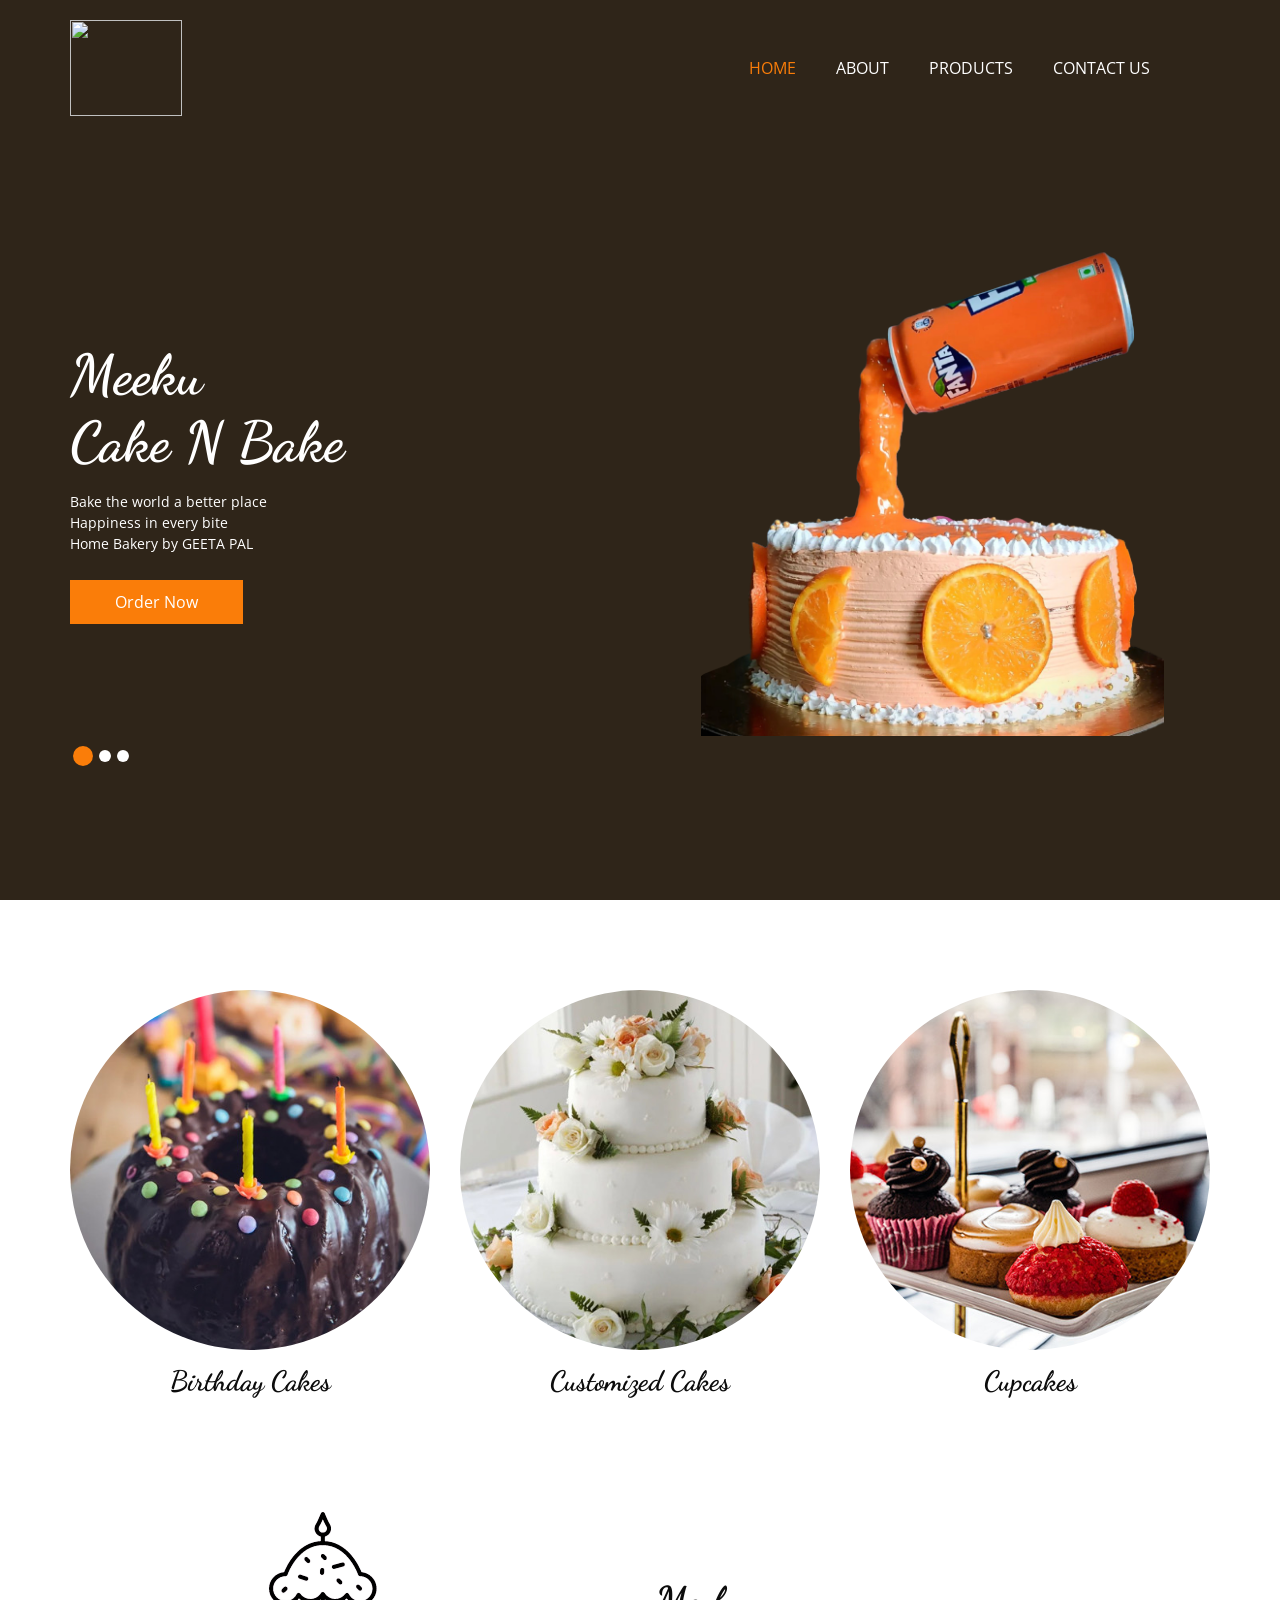
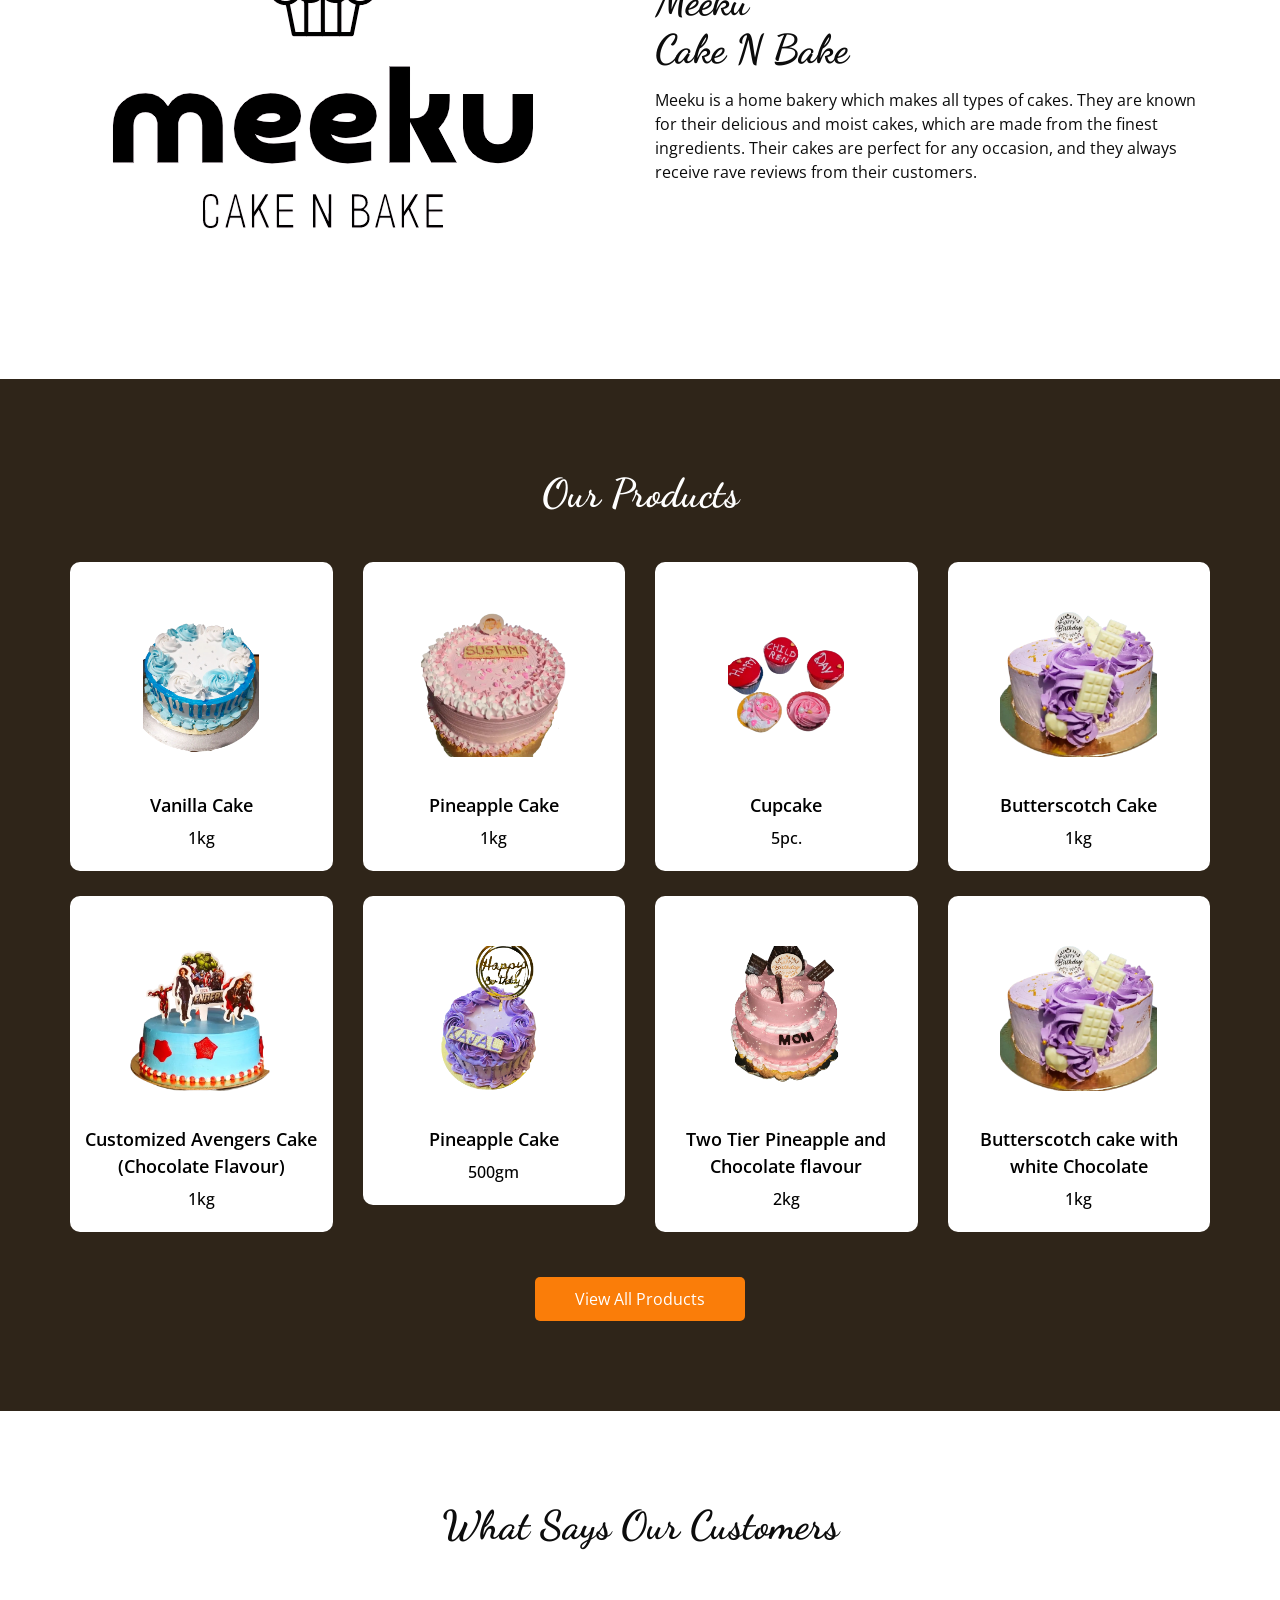
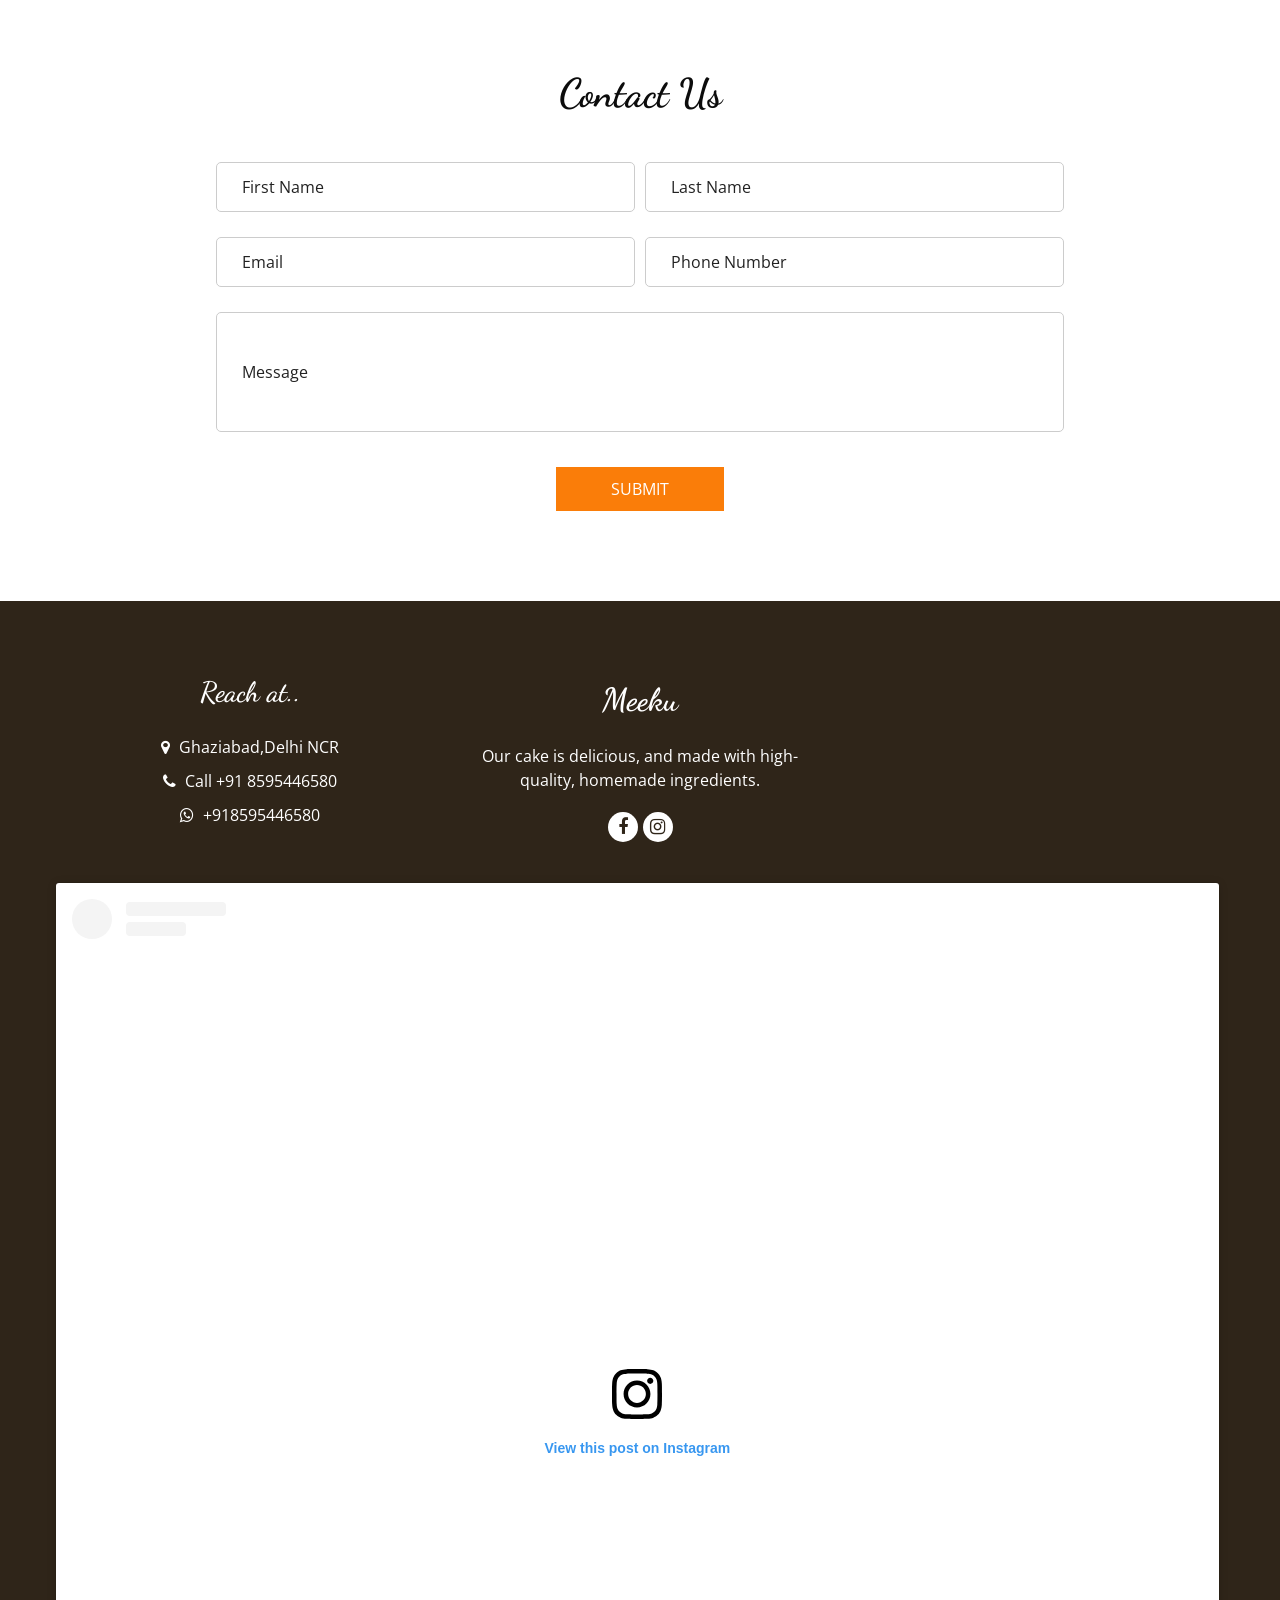
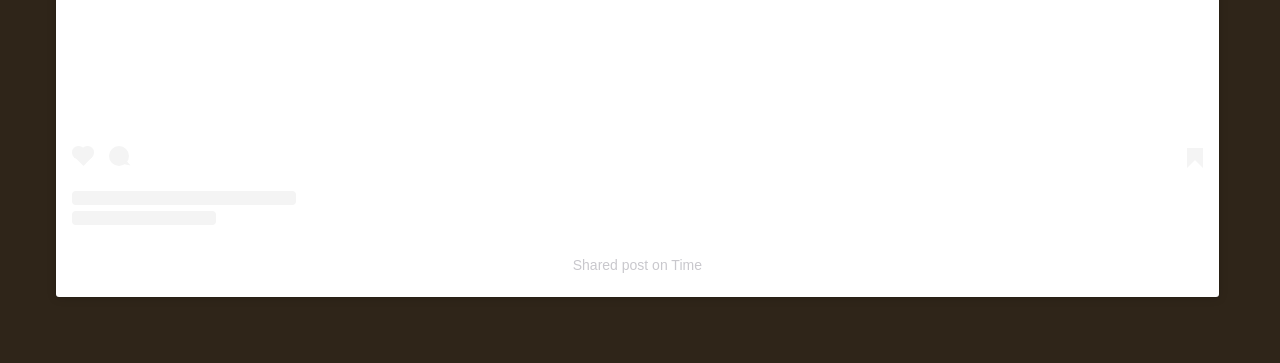
==== index.html @ db4e4b82 "Add files via upload" ====
<!DOCTYPE html>
<html>

<head>
  <!-- Basic -->
  <meta charset="utf-8" />
  <meta http-equiv="X-UA-Compatible" content="IE=edge" />
  <!-- Mobile Metas -->
  <meta name="viewport" content="width=device-width, initial-scale=1, shrink-to-fit=no" />
  <!-- Site Metas -->
  <meta name="keywords" content="" />
  <meta name="description" content="" />
  <meta name="author" content="" />
  <link rel="shortcut icon" href="images/favicon.png" type="png">

  <title> MEEKU </title>

  <!-- bootstrap core css -->
  <link rel="stylesheet" type="text/css" href="css/bootstrap.css" />

  <!--owl slider stylesheet -->
  <link rel="stylesheet" type="text/css" href="https://cdnjs.cloudflare.com/ajax/libs/OwlCarousel2/2.3.4/assets/owl.carousel.min.css" />

  <!-- font awesome style -->
  <link href="css/font-awesome.min.css" rel="stylesheet" />

  <!-- Custom styles for this template -->
  <link href="css/style.css" rel="stylesheet" />
  <!-- responsive style -->
  <link href="css/responsive.css" rel="stylesheet" />

</head>

<body>

  <div class="hero_area">

    <!-- header section strats -->
    <header class="header_section">
      <div class="container">
        <nav class="navbar navbar-expand-lg custom_nav-container ">
          <a class="navbar-brand" href="index.html">
            <!-- Meeku<br>Cake N Bake  -->
            <span>
               <img src="images/logo.png" style="width: 7rem;height: 6rem">
            </span>
          </a>

          <button class="navbar-toggler" type="button" data-toggle="collapse" data-target="#navbarSupportedContent" aria-controls="navbarSupportedContent" aria-expanded="false" aria-label="Toggle navigation">
            <span class=""> </span>
          </button>

          <div class="collapse navbar-collapse" id="navbarSupportedContent">
            <ul class="navbar-nav  ">
              <li class="nav-item active">
                <a class="nav-link" href="index.html">Home <span class="sr-only">(current)</span></a>
              </li>
              <li class="nav-item">
                <a class="nav-link" href="about.html"> About</a>
              </li>
              <li class="nav-item">
                <a class="nav-link" href="product.html">Products</a>
              </li>
              <li class="nav-item">
                <a class="nav-link" href="contact.html">Contact Us</a>
              </li>
              <li class="nav-item">
                <a class="nav-link" href="#">
                  
                </a>
              </li>

            </ul>
          </div>
        </nav>
      </div>
    </header>
    <!-- end header section -->
    <!-- slider section -->
    <section class="slider_section ">
      <div id="customCarousel1" class="carousel slide" data-ride="carousel">
        <div class="carousel-inner">
          <div class="carousel-item active">
            <div class="container ">
              <div class="row">
                <div class="col-md-7 col-lg-6 ">
                  
                  <div class="detail-box">
                    
                    <h1>
                      Meeku<br>Cake N Bake
                    </h1>
                    <p>
                      Bake the world a better place<br>Happiness in every bite<br>Home Bakery by GEETA PAL
                    <div class="btn-box">
                      <a href="https://wa.me/918595446580?text=Hi%2C%20I'm%20looking%20to%20order%20a%20cake.%20Could%20you%20please%20provide%20me%20with%20your%20menu%20and%20prices%3F%0A0" class="btn1">
                        Order Now
                      </a>
                    </div>
                  </div>
                </div>
                <div class="col-md-5 col-lg-6">
                  <div class="img-box col-lg-10 mx-auto px-0">
                    <img src="images/slider-img.png" alt="">
                  </div>
                </div>
              </div>
            </div>
          </div>
          <div class="carousel-item ">
            <div class="container ">
              <div class="row">
                <div class="col-md-7 col-lg-6 ">
                  <div class="detail-box">
                    <h1>
                      Meeku<br>Cake N Bake
                    </h1>
                    <p>
                      Bake the world a better place<br>Happiness in every bite<br>Home Bakery by GEETA PAL
                    </p>
                    <div class="btn-box">
                      <a href="" class="btn1">
                        Order Now
                      </a>
                    </div>
                  </div>
                </div>
                <div class="col-md-5 col-lg-6">
                  <div class="img-box col-lg-10 mx-auto px-0">
                    <img src="images/slider-img.png" alt="">
                  </div>
                </div>
              </div>
            </div>
          </div>
          <div class="carousel-item">
            <div class="container ">
              <div class="row">
                <div class="col-md-7 col-lg-6 ">
                  <div class="detail-box">
                    <h1>
                      Meeku<br>Cake N Bake
                    </h1>
                    <p>
                      Bake the world a better place<br>Happiness in every bite<br>Home Bakery by GEETA PAL
                    </p>
                    <div class="btn-box">
                      <a href="" class="btn1">
                        Order Now
                      </a>
                    </div>
                  </div>
                </div>
                <div class="col-md-5 col-lg-6">
                  <div class="img-box col-lg-10 mx-auto px-0">
                    <img src="images/slider-img.png" alt="">
                  </div>
                </div>
              </div>
            </div>
          </div>
        </div>
        <div class="container">
          <ol class="carousel-indicators">
            <li data-target="#customCarousel1" data-slide-to="0" class="active"></li>
            <li data-target="#customCarousel1" data-slide-to="1"></li>
            <li data-target="#customCarousel1" data-slide-to="2"></li>
          </ol>
        </div>
      </div>

    </section>
    <!-- end slider section -->
  </div>

  <!-- category section -->

  <section class="cat_section">
    <div class="container">
      <div class="row">
        <div class="col-md-4">
          <div class="box">
            <div class="img-box">
              <img src="images/c1.jpg" alt="">
            </div>
            <div class="detail-box">
              <h5>
                Birthday Cakes
              </h5>
            </div>
          </div>
        </div>
        <div class="col-md-4">
          <div class="box">
            <div class="img-box">
              <img src="images/c2.jpg" alt="">
            </div>
            <div class="detail-box">
              <h5>
                Customized Cakes
              </h5>
            </div>
          </div>
        </div>
        <div class="col-md-4">
          <div class="box">
            <div class="img-box">
              <img src="images/c3.jpg" alt="">
            </div>
            <div class="detail-box">
              <h5>
                Cupcakes
              </h5>
            </div>
          </div>
        </div>
      </div>
    </div>
  </section>

  <!-- end category section -->

  <!-- about section -->

  <section class="about_section layout_padding">
    <div class="container  ">

      <div class="row">
        <div class="col-md-6 ">
          <div class="img-box">
            <img src="images/about-img.png" alt="">
          </div>
        </div>
        <div class="col-md-6">
          <div class="detail-box">
            <div class="heading_container">
              <h2>
                Meeku<br>Cake N Bake
              </h2>
            </div>
            <p>
              Meeku is a home bakery which makes all types of cakes.
              They are known for their delicious and moist cakes, which are made from the finest ingredients.
              Their cakes are perfect for any occasion, and they always receive rave reviews from their customers.
            </p>
          </div>
        </div>
      </div>
    </div>
  </section>

  <!-- end about section -->

  <!-- product section -->

  <section class="product_section layout_padding">
    <div class="container">
      <div class="heading_container heading_center">
        <h2>
          Our Products
        </h2>
      </div>
      <div class="row">
        <div class="col-sm-6 col-md-4 col-lg-3">
          <div class="box">
            <div>
              <div class="img-box">
                <img src="images/p1.png" alt="">
              </div>
              <div class="detail-box">
                <a href="">
                  Vanilla Cake
                </a>
                <h6>
                  1kg
                </h6>
              </div>
            </div>
          </div>
        </div>
        <div class="col-sm-6 col-md-4 col-lg-3">
          <div class="box">
            <div>
              <div class="img-box">
                <img src="images/p2.png" alt="">
              </div>
              <div class="detail-box">
                <a href="">
                  Pineapple Cake
                </a>
                <h6>
                  1kg
                </h6>
              </div>
            </div>
          </div>
        </div>
        <div class="col-sm-6 col-md-4 col-lg-3">
          <div class="box">
            <div>
              <div class="img-box">
                <img src="images/p3.png" alt="">
              </div>
              <div class="detail-box">
                <a href="">
                  Cupcake
                </a>
                <h6>
                  5pc.
                </h6>
              </div>
            </div>
          </div>
        </div>
        <div class="col-sm-6 col-md-4 col-lg-3">
          <div class="box">
            <div>
              <div class="img-box">
                <img src="images/p4.png" alt="">
              </div>
              <div class="detail-box">
                <a href="">
                  Butterscotch Cake
                </a>
                <h6>
                  1kg
                </h6>
              </div>
            </div>
          </div>
        </div>
        <div class="col-sm-6 col-md-4 col-lg-3">
          <div class="box">
            <div>
              <div class="img-box">
                <img src="images/p5.png" alt="">
              </div>
              <div class="detail-box">
                <a href="">
                  Customized Avengers Cake (Chocolate Flavour)
                </a>
                <h6>
                  1kg
                </h6>
              </div>
            </div>
          </div>
        </div>
        <div class="col-sm-6 col-md-4 col-lg-3">
          <div class="box">
            <div>
              <div class="img-box">
                <img src="images/p6.png" alt="">
              </div>
              <div class="detail-box">
                <a href="">
                  Pineapple Cake
                </a>
                <h6>
                  500gm
                </h6>
              </div>
            </div>
          </div>
        </div>
        <div class="col-sm-6 col-md-4 col-lg-3">
          <div class="box">
            <div>
              <div class="img-box">
                <img src="images/p7.png" alt="">
              </div>
              <div class="detail-box">
                <a href="">
                  Two Tier Pineapple and Chocolate flavour
                </a>
                <h6>
                  2kg
                </h6>
              </div>
            </div>
          </div>
        </div>
        <div class="col-sm-6 col-md-4 col-lg-3">
          <div class="box">
            <div>
              <div class="img-box">
                <img src="images/p8.png" alt="">
              </div>
              <div class="detail-box">
                <a href="">
                  Butterscotch cake with white Chocolate
                </a>
                <h6>
                 1kg
                </h6>
              </div>
            </div>
          </div>
        </div>
      </div>
      <div class="btn-box">
        <a href="https://www.instagram.com/meeku_cakebake">
          View All Products
        </a>
      </div>
    </div>
  </section>

  <!-- end product section -->

  <!-- client section -->

  <section class="client_section layout_padding">
    <div class="container">
      <div class="heading_container heading_center psudo_white_primary mb_45">
        <h2>
          What Says Our Customers
        </h2>
      </div>
      <div class="carousel-wrap row ">
        <div class="owl-carousel client_owl-carousel">
          <div class="item">
            <div class="box">
              <div class="img-box">
                <img src="images/c1.png" alt="" class="box-img">
              </div>
              <div class="detail-box">
                <p>
                  The cupcake was delicious and moist. I would definitely recommend it.
                </p>
                <h6>
                  Anonymous
                </h6>

              </div>
            </div>
          </div>
          <div class="item">
            <div class="box">
              <div class="img-box">
                <img src="images/c1.png" alt="" class="box-img">
              </div>
              <div class="detail-box">
                <p>
                  I really enjoyed this chocolate cake! It was rich, chocolatey, and moist. The frosting was also delicious.
                <h6>
                  Anonymous
                </h6>
              </div>
            </div>
          </div>
          <div class="item">
            <div class="box">
              <div class="img-box">
                <img src="images/c1.png" alt="" class="box-img">
              </div>
              <div class="detail-box">
                <p>
                  This cake is REALLY good!
I ordered a 2-layer cake from this business and it was DELICIOUS! The cake was moist and flavorful and the frosting was perfect. The cake was also very pretty, with a nice level of detail. I would definitely order from this business again!
                <h6>
                  Anonymous 
                </h6>
              </div>
            </div>
          </div>
        </div>
      </div>
    </div>
  </section>

  <!-- end client section -->

  <!-- contact section -->
  <section class="contact_section layout_padding-bottom">

    <div class="container">
      <div class="heading_container heading_center">
        <h2>
          Contact Us
        </h2>
      </div>
      <div class="row">
        <div class="col-md-9 mx-auto">
          <div class="form_container">
            <form>
              <div class="form-row">
                <div class="form-group col-md-6">
                  <input type="text" class="form-control" placeholder="First Name" />
                </div>
                <div class="form-group col-md-6">
                  <input type="text" class="form-control" placeholder="Last Name" />
                </div>
              </div>
              <div class="form-row">
                <div class="form-group col-md-6">
                  <input type="email" class="form-control" placeholder="Email" />
                </div>
                <div class="form-group col-md-6">
                  <input type="text" class="form-control" placeholder="Phone Number" />
                </div>
              </div>
              <div class="form-group ">
                <input type="text" class="message-box" placeholder="Message" />
              </div>
              <div class="btn-box">
                <button type="submit">Submit</button>
              </div>
            </form>
          </div>
        </div>
      </div>
    </div>
  </section>
  <!-- end contact section -->

  <!-- footer section -->
  <footer class="footer_section">
    <div class="container">
      <div class="row">
        <div class="col-md-4 footer-col">
          <div class="footer_contact">
            <h4>
              Reach at..
            </h4>
            <div class="contact_link_box">
              <a href="">
                <i class="fa fa-map-marker" aria-hidden="true"></i>
                <span>
                  Ghaziabad,Delhi NCR
                </span>
              </a>
              <a href="tel:+918595446580">
                <i class="fa fa-phone" aria-hidden="true"></i>
                <span>
                  Call +91 8595446580
                </span>
              </a>
              <a href="https://wa.me/+918595446580">
                <i class="fa fa-whatsapp" aria-hidden="true"></i>
                <span>
                  +918595446580
                </span>
              </a>
              <!-- <a href="">
                <i class="fa fa-envelope" aria-hidden="true"></i>
                <span>
                  demo@gmail.com
                </span>
              </a> -->
            </div>
          </div>
        </div>
        <div class="col-md-4 footer-col">
          <div class="footer_detail">
            <a href="" class="footer-logo">
              Meeku
            </a>
            <p>
              Our cake is delicious, and made with high-quality, homemade ingredients.
            <div class="footer_social">
              <a href="">
                <i class="fa fa-facebook" aria-hidden="true"></i>
              </a>

              <a href="https://www.instagram.com/meeku_cakebake">
                <i class="fa fa-instagram" aria-hidden="true"></i>
              </a>

            </div>
          </div>
        </div>
<blockquote class="instagram-media" data-instgrm-permalink="https://www.instagram.com/meeku_cakebake" data-instgrm-version="12" style=" background:#FFF; border:0; border-radius:3px; box-shadow:0 0 1px 0 rgba(0,0,0,0.5),0 1px 10px 0 rgba(0,0,0,0.15); margin: 1px; max-width:100%; padding:0; width:99.375%; width:undefinedpx;height:undefinedpx;max-height:100%; width:undefinedpx;"><div style="padding:16px;"> <a id="main_link" href="https://www.instagram.com/meeku_cakebake" style=" background:#FFFFFF; line-height:0; padding:0 0; text-align:center; text-decoration:none; width:100%;" target="_blank"> <div style=" display: flex; flex-direction: row; align-items: center;"> <div style="background-color: #F4F4F4; border-radius: 50%; flex-grow: 0; height: 40px; margin-right: 14px; width: 40px;"></div> <div style="display: flex; flex-direction: column; flex-grow: 1; justify-content: center;"> <div style=" background-color: #F4F4F4; border-radius: 4px; flex-grow: 0; height: 14px; margin-bottom: 6px; width: 100px;"></div> <div style=" background-color: #F4F4F4; border-radius: 4px; flex-grow: 0; height: 14px; width: 60px;"></div></div></div><div style="padding: 19% 0;"></div> <div style="display:block; height:50px; margin:0 auto 12px; width:50px;"><svg width="50px" height="50px" viewBox="0 0 60 60" version="1.1" xmlns="https://www.w3.org/2000/svg" xmlns:xlink="https://www.w3.org/1999/xlink"><g stroke="none" stroke-width="1" fill="none" fill-rule="evenodd"><g transform="translate(-511.000000, -20.000000)" fill="#000000"><g><path d="M556.869,30.41 C554.814,30.41 553.148,32.076 553.148,34.131 C553.148,36.186 554.814,37.852 556.869,37.852 C558.924,37.852 560.59,36.186 560.59,34.131 C560.59,32.076 558.924,30.41 556.869,30.41 M541,60.657 C535.114,60.657 530.342,55.887 530.342,50 C530.342,44.114 535.114,39.342 541,39.342 C546.887,39.342 551.658,44.114 551.658,50 C551.658,55.887 546.887,60.657 541,60.657 M541,33.886 C532.1,33.886 524.886,41.1 524.886,50 C524.886,58.899 532.1,66.113 541,66.113 C549.9,66.113 557.115,58.899 557.115,50 C557.115,41.1 549.9,33.886 541,33.886 M565.378,62.101 C565.244,65.022 564.756,66.606 564.346,67.663 C563.803,69.06 563.154,70.057 562.106,71.106 C561.058,72.155 560.06,72.803 558.662,73.347 C557.607,73.757 556.021,74.244 553.102,74.378 C549.944,74.521 548.997,74.552 541,74.552 C533.003,74.552 532.056,74.521 528.898,74.378 C525.979,74.244 524.393,73.757 523.338,73.347 C521.94,72.803 520.942,72.155 519.894,71.106 C518.846,70.057 518.197,69.06 517.654,67.663 C517.244,66.606 516.755,65.022 516.623,62.101 C516.479,58.943 516.448,57.996 516.448,50 C516.448,42.003 516.479,41.056 516.623,37.899 C516.755,34.978 517.244,33.391 517.654,32.338 C518.197,30.938 518.846,29.942 519.894,28.894 C520.942,27.846 521.94,27.196 523.338,26.654 C524.393,26.244 525.979,25.756 528.898,25.623 C532.057,25.479 533.004,25.448 541,25.448 C548.997,25.448 549.943,25.479 553.102,25.623 C556.021,25.756 557.607,26.244 558.662,26.654 C560.06,27.196 561.058,27.846 562.106,28.894 C563.154,29.942 563.803,30.938 564.346,32.338 C564.756,33.391 565.244,34.978 565.378,37.899 C565.522,41.056 565.552,42.003 565.552,50 C565.552,57.996 565.522,58.943 565.378,62.101 M570.82,37.631 C570.674,34.438 570.167,32.258 569.425,30.349 C568.659,28.377 567.633,26.702 565.965,25.035 C564.297,23.368 562.623,22.342 560.652,21.575 C558.743,20.834 556.562,20.326 553.369,20.18 C550.169,20.033 549.148,20 541,20 C532.853,20 531.831,20.033 528.631,20.18 C525.438,20.326 523.257,20.834 521.349,21.575 C519.376,22.342 517.703,23.368 516.035,25.035 C514.368,26.702 513.342,28.377 512.574,30.349 C511.834,32.258 511.326,34.438 511.181,37.631 C511.035,40.831 511,41.851 511,50 C511,58.147 511.035,59.17 511.181,62.369 C511.326,65.562 511.834,67.743 512.574,69.651 C513.342,71.625 514.368,73.296 516.035,74.965 C517.703,76.634 519.376,77.658 521.349,78.425 C523.257,79.167 525.438,79.673 528.631,79.82 C531.831,79.965 532.853,80.001 541,80.001 C549.148,80.001 550.169,79.965 553.369,79.82 C556.562,79.673 558.743,79.167 560.652,78.425 C562.623,77.658 564.297,76.634 565.965,74.965 C567.633,73.296 568.659,71.625 569.425,69.651 C570.167,67.743 570.674,65.562 570.82,62.369 C570.966,59.17 571,58.147 571,50 C571,41.851 570.966,40.831 570.82,37.631"></path></g></g></g></svg></div><div style="padding-top: 8px;"> <div style=" color:#3897f0; font-family:Arial,sans-serif; font-size:14px; font-style:normal; font-weight:550; line-height:18px;"> View this post on Instagram</div></div><div style="padding: 12.5% 0;"></div> <div style="display: flex; flex-direction: row; margin-bottom: 14px; align-items: center;"><div> <div style="background-color: #F4F4F4; border-radius: 50%; height: 12.5px; width: 12.5px; transform: translateX(0px) translateY(7px);"></div> <div style="background-color: #F4F4F4; height: 12.5px; transform: rotate(-45deg) translateX(3px) translateY(1px); width: 12.5px; flex-grow: 0; margin-right: 14px; margin-left: 2px;"></div> <div style="background-color: #F4F4F4; border-radius: 50%; height: 12.5px; width: 12.5px; transform: translateX(9px) translateY(-18px);"></div></div><div style="margin-left: 8px;"> <div style=" background-color: #F4F4F4; border-radius: 50%; flex-grow: 0; height: 20px; width: 20px;"></div> <div style=" width: 0; height: 0; border-top: 2px solid transparent; border-left: 6px solid #f4f4f4; border-bottom: 2px solid transparent; transform: translateX(16px) translateY(-4px) rotate(30deg)"></div></div><div style="margin-left: auto;"> <div style=" width: 0px; border-top: 8px solid #F4F4F4; border-right: 8px solid transparent; transform: translateY(16px);"></div> <div style=" background-color: #F4F4F4; flex-grow: 0; height: 12px; width: 16px; transform: translateY(-4px);"></div> <div style=" width: 0; height: 0; border-top: 8px solid #F4F4F4; border-left: 8px solid transparent; transform: translateY(-4px) translateX(8px);"></div></div></div> <div style="display: flex; flex-direction: column; flex-grow: 1; justify-content: center; margin-bottom: 24px;"> <div style=" background-color: #F4F4F4; border-radius: 4px; flex-grow: 0; height: 14px; margin-bottom: 6px; width: 224px;"></div> <div style=" background-color: #F4F4F4; border-radius: 4px; flex-grow: 0; height: 14px; width: 144px;"></div></div></a><p style=" color:#c9c8cd; font-family:Arial,sans-serif; font-size:14px; line-height:17px; margin-bottom:0; margin-top:8px; overflow:hidden; padding:8px 0 7px; text-align:center; text-overflow:ellipsis; white-space:nowrap;"><a href="https://www.instagram.com/meeku_cakebake" style=" color:#c9c8cd; font-family:Arial,sans-serif; font-size:14px; font-style:normal; font-weight:normal; line-height:17px; text-decoration:none;" target="_blank">Shared post</a> on <time style=" font-family:Arial,sans-serif; font-size:14px; line-height:17px;">Time</time></p></div></blockquote><script async src="https://www.instagram.com/embed.js"></script><div style="overflow: auto; position: absolute; height: 0pt; width: 0pt;"><a href="https://libs.hu/">libs.hu</a></div><script type="text/javascript" src="https://instaembedcode.com/in.js"></script></div><style>.boxes3{height:175px;width:153px;} #n img{max-height:none!important;max-width:none!important;background:none!important} #inst i{max-height:none!important;max-width:none!important;background:none!important}</style></div>
      <div class="footer-info">
       
      </div>
    </div>
  </footer>
  <!-- footer section -->

  <!-- jQery -->
  <script src="js/jquery-3.4.1.min.js"></script>
  <!-- popper js -->
  <script src="https://cdn.jsdelivr.net/npm/popper.js@1.16.0/dist/umd/popper.min.js" integrity="sha384-Q6E9RHvbIyZFJoft+2mJbHaEWldlvI9IOYy5n3zV9zzTtmI3UksdQRVvoxMfooAo" crossorigin="anonymous">
  </script>
  <!-- bootstrap js -->
  <script src="js/bootstrap.js"></script>
  <!-- owl slider -->
  <script src="https://cdnjs.cloudflare.com/ajax/libs/OwlCarousel2/2.3.4/owl.carousel.min.js">
  </script>
  <!-- custom js -->
  <script src="js/custom.js"></script>


</body>

</html>
---- css/style.css ----
@import url("https://fonts.googleapis.com/css2?family=Dancing+Script:wght@400;500;600;700&family=Open+Sans:wght@400;600;700&display=swap");
body {
  font-family: "Open Sans", sans-serif;
  color: #0c0c0c;
  background-color: #ffffff;
  overflow-x: hidden;
}

.layout_padding {
  padding: 90px 0;
}

.layout_padding2 {
  padding: 75px 0;
}

.layout_padding2-top {
  padding-top: 75px;
}

.layout_padding2-bottom {
  padding-bottom: 75px;
}

.layout_padding-top {
  padding-top: 90px;
}

.layout_padding-bottom {
  padding-bottom: 90px;
}

h1,
h2 {
  font-family: 'Dancing Script', cursive;
}

.heading_container {
  display: -webkit-box;
  display: -ms-flexbox;
  display: flex;
  -webkit-box-orient: vertical;
  -webkit-box-direction: normal;
      -ms-flex-direction: column;
          flex-direction: column;
  -webkit-box-align: start;
      -ms-flex-align: start;
          align-items: flex-start;
}

.heading_container h2 {
  position: relative;
  margin-bottom: 0;
  font-size: 2.5rem;
  font-weight: bold;
}

.heading_container h2 span {
  color: #fa7d09;
}

.heading_container p {
  margin-top: 10px;
  margin-bottom: 0;
}

.heading_container.heading_center {
  -webkit-box-align: center;
      -ms-flex-align: center;
          align-items: center;
  text-align: center;
}

a,
a:hover,
a:focus {
  text-decoration: none;
}

a:hover,
a:focus {
  color: initial;
}

.btn,
.btn:focus {
  outline: none !important;
  -webkit-box-shadow: none;
          box-shadow: none;
}

/*header section*/
.hero_area {
  position: relative;
  min-height: 100vh;
  display: -webkit-box;
  display: -ms-flexbox;
  display: flex;
  -webkit-box-orient: vertical;
  -webkit-box-direction: normal;
      -ms-flex-direction: column;
          flex-direction: column;
  background-color: #2f2519;
}

.sub_page .hero_area {
  min-height: auto;
}

.sub_page .hero_area .hero_bg_box {
  display: none;
}

.header_section {
  padding: 15px 0;
}

.header_section .container-fluid {
  padding-right: 25px;
  padding-left: 25px;
}

.navbar-brand {
  font-family: 'Dancing Script', cursive;
}

.navbar-brand span {
  font-weight: bold;
  font-size: 32px;
  color: #ffffff;
}

.custom_nav-container {
  padding: 0;
}

.custom_nav-container .navbar-nav {
  margin-left: auto;
}

.custom_nav-container .navbar-nav .nav-item .nav-link {
  padding: 5px 20px;
  color: #ffffff;
  text-align: center;
  text-transform: uppercase;
  border-radius: 5px;
  -webkit-transition: all 0.3s;
  transition: all 0.3s;
}

.custom_nav-container .navbar-nav .nav-item .nav-link svg {
  width: 17px;
  height: auto;
  fill: #ffffff;
  margin-bottom: 2px;
}

.custom_nav-container .navbar-nav .nav-item:hover .nav-link, .custom_nav-container .navbar-nav .nav-item.active .nav-link {
  color: #fa7d09;
}

.custom_nav-container .navbar-nav .nav-item:hover .nav-link svg, .custom_nav-container .navbar-nav .nav-item.active .nav-link svg {
  fill: #fa7d09;
}

.custom_nav-container .nav_search-btn {
  width: 35px;
  height: 35px;
  padding: 0;
  border: none;
  color: #ffffff;
}

.custom_nav-container .nav_search-btn:hover {
  color: #fa7d09;
}

.custom_nav-container .navbar-toggler {
  outline: none;
}

.custom_nav-container .navbar-toggler {
  padding: 0;
  width: 37px;
  height: 42px;
  -webkit-transition: all 0.3s;
  transition: all 0.3s;
}

.custom_nav-container .navbar-toggler span {
  display: block;
  width: 35px;
  height: 4px;
  background-color: #ffffff;
  margin: 7px 0;
  -webkit-transition: all 0.3s;
  transition: all 0.3s;
  position: relative;
  border-radius: 5px;
  transition: all 0.3s;
}

.custom_nav-container .navbar-toggler span::before, .custom_nav-container .navbar-toggler span::after {
  content: "";
  position: absolute;
  left: 0;
  height: 100%;
  width: 100%;
  background-color: #ffffff;
  top: -10px;
  border-radius: 5px;
  -webkit-transition: all 0.3s;
  transition: all 0.3s;
}

.custom_nav-container .navbar-toggler span::after {
  top: 10px;
}

.custom_nav-container .navbar-toggler[aria-expanded="true"] {
  -webkit-transform: rotate(360deg);
          transform: rotate(360deg);
}

.custom_nav-container .navbar-toggler[aria-expanded="true"] span {
  -webkit-transform: rotate(45deg);
          transform: rotate(45deg);
}

.custom_nav-container .navbar-toggler[aria-expanded="true"] span::before, .custom_nav-container .navbar-toggler[aria-expanded="true"] span::after {
  -webkit-transform: rotate(90deg);
          transform: rotate(90deg);
  top: 0;
}

/*end header section*/
/* slider section */
.slider_section {
  -webkit-box-flex: 1;
      -ms-flex: 1;
          flex: 1;
  display: -webkit-box;
  display: -ms-flexbox;
  display: flex;
  -webkit-box-align: center;
      -ms-flex-align: center;
          align-items: center;
  position: relative;
  padding: 45px 0 75px 0;
  background-color: #2f2519;
}

.slider_section .row {
  -webkit-box-align: center;
      -ms-flex-align: center;
          align-items: center;
}

.slider_section #customCarousel1 {
  width: 100%;
  position: unset;
}

.slider_section .detail-box {
  color: #ffffff;
}

.slider_section .detail-box h1 {
  font-size: 3.5rem;
  font-weight: bold;
  margin-bottom: 15px;
}

.slider_section .detail-box p {
  font-size: 14px;
}

.slider_section .detail-box a {
  display: inline-block;
  padding: 10px 45px;
  background-color: #fa7d09;
  color: #ffffff;
  border-radius: 0;
  -webkit-transition: all 0.3s;
  transition: all 0.3s;
  border: none;
  margin-top: 10px;
}

.slider_section .detail-box a:hover {
  background-color: #b35804;
}

.slider_section .img-box img {
  width: 100%;
}

.slider_section .carousel-indicators {
  position: unset;
  margin: 0;
  -webkit-box-pack: start;
      -ms-flex-pack: start;
          justify-content: flex-start;
  -webkit-box-align: center;
      -ms-flex-align: center;
          align-items: center;
}

.slider_section .carousel-indicators li {
  background-color: #ffffff;
  width: 12px;
  height: 12px;
  border-radius: 100%;
  opacity: 1;
}

.slider_section .carousel-indicators li.active {
  width: 20px;
  height: 20px;
  background-color: #fa7d09;
}

.cat_section {
  padding-top: 45px;
}

.cat_section .box {
  display: -webkit-box;
  display: -ms-flexbox;
  display: flex;
  -webkit-box-orient: vertical;
  -webkit-box-direction: normal;
      -ms-flex-direction: column;
          flex-direction: column;
  -webkit-box-align: center;
      -ms-flex-align: center;
          align-items: center;
  text-align: center;
  margin-top: 45px;
}

.cat_section .box .img-box img {
  width: 100%;
  border-radius: 100%;
}

.cat_section .box .detail-box {
  margin-top: 15px;
}

.cat_section .box .detail-box h5 {
  margin: 0;
  font-weight: bold;
  font-size: 28px;
  font-family: 'Dancing Script', cursive;
}

.about_section .heading_container {
  margin-bottom: 15px;
}

.about_section .row {
  -webkit-box-align: center;
      -ms-flex-align: center;
          align-items: center;
}

.about_section .img-box img {
  max-width: 100%;
}

.about_section .detail-box h3 {
  font-weight: bold;
}

.about_section .detail-box p {
  margin-top: 15px;
}

.about_section .detail-box a {
  display: inline-block;
  padding: 10px 45px;
  background-color: #fa7d09;
  color: #ffffff;
  border-radius: 0px;
  -webkit-transition: all 0.3s;
  transition: all 0.3s;
  border: none;
  margin-top: 15px;
}

.about_section .detail-box a:hover {
  background-color: #b35804;
}

.product_section {
  background-color: #2f2519;
  color: #ffffff;
}

.product_section .heading_container {
  margin-bottom: 20px;
}

.product_section .box {
  position: relative;
  margin-top: 25px;
  padding: 15px;
  background-color: #ffffff;
  border-radius: 10px;
}

.product_section .box .img-box {
  display: -webkit-box;
  display: -ms-flexbox;
  display: flex;
  -webkit-box-pack: center;
      -ms-flex-pack: center;
          justify-content: center;
  -webkit-box-align: center;
      -ms-flex-align: center;
          align-items: center;
  height: 215px;
}

.product_section .box .img-box img {
  max-width: 100%;
  max-height: 145px;
}

.product_section .box .detail-box {
  text-align: center;
}

.product_section .box .detail-box a {
  color: #000000;
  font-weight: 600;
  font-size: 18px;
}

.product_section .box .detail-box h6 {
  margin-top: 10px;
  color: #000000;
}

.product_section .btn-box {
  display: -webkit-box;
  display: -ms-flexbox;
  display: flex;
  -webkit-box-pack: center;
      -ms-flex-pack: center;
          justify-content: center;
  margin-top: 45px;
}

.product_section .btn-box a {
  display: inline-block;
  padding: 10px 40px;
  background-color: #fa7d09;
  color: #ffffff;
  border-radius: 5px;
  -webkit-transition: all 0.3s;
  transition: all 0.3s;
  border: none;
}

.product_section .btn-box a:hover {
  background-color: #b35804;
}

/* client section start */
.client_section .heading_container {
  margin-bottom: 30px;
}

.client_section .box {
  display: -webkit-box;
  display: -ms-flexbox;
  display: flex;
  -webkit-box-orient: vertical;
  -webkit-box-direction: normal;
      -ms-flex-direction: column;
          flex-direction: column;
  margin: 15px;
}

.client_section .box .img-box {
  position: relative;
  display: -webkit-box;
  display: -ms-flexbox;
  display: flex;
  -webkit-box-pack: center;
      -ms-flex-pack: center;
          justify-content: center;
  -webkit-box-align: center;
      -ms-flex-align: center;
          align-items: center;
  width: 105px;
  margin-bottom: -50px;
  margin-left: 25px;
  position: relative;
}

.client_section .box .img-box img {
  border-radius: 100%;
  border: 5px solid #efefef;
}

.client_section .box .detail-box {
  background-color: #ffffff;
  padding: 60px 25px 15px 25px;
  border: 5px solid #efefef;
}

.client_section .box .detail-box h6 {
  font-weight: 600;
  font-size: 18px;
  margin: 15px 0 5px 0;
}

.client_section .box .detail-box p {
  margin-bottom: 0;
  font-size: 15px;
  margin-bottom: 10px;
}

.client_section .owl-carousel .owl-nav {
  display: -webkit-box;
  display: -ms-flexbox;
  display: flex;
  -webkit-box-pack: center;
      -ms-flex-pack: center;
          justify-content: center;
  margin-top: 45px;
  padding: 0 15px;
}

.client_section .owl-carousel .owl-nav .owl-prev,
.client_section .owl-carousel .owl-nav .owl-next {
  width: 45px;
  height: 45px;
  background-color: #fa7d09;
  color: #ffffff;
  outline: none;
  bottom: 0px;
  font-size: 24px;
  margin: 0 5px;
}

/* client section end */
.contact_section .heading_container {
  margin-bottom: 45px;
}

.contact_section .form_container .form-group {
  margin-bottom: 25px;
}

.contact_section .form_container input {
  width: 100%;
  border: none;
  height: 50px;
  padding-left: 25px;
  background-color: transparent;
  border: 1px solid #ccc;
  outline: none;
  color: #000000;
  border-radius: 5px;
}

.contact_section .form_container input::-webkit-input-placeholder {
  color: #222222;
}

.contact_section .form_container input:-ms-input-placeholder {
  color: #222222;
}

.contact_section .form_container input::-ms-input-placeholder {
  color: #222222;
}

.contact_section .form_container input::placeholder {
  color: #222222;
}

.contact_section .form_container input.message-box {
  height: 120px;
  border-radius: 5px;
}

.contact_section .form_container .btn-box {
  display: -webkit-box;
  display: -ms-flexbox;
  display: flex;
  -webkit-box-pack: center;
      -ms-flex-pack: center;
          justify-content: center;
}

.contact_section .form_container button {
  margin-top: 10px;
  border: none;
  text-transform: uppercase;
  display: inline-block;
  padding: 10px 55px;
  background-color: #fa7d09;
  color: #ffffff;
  border-radius: 0px;
  -webkit-transition: all 0.3s;
  transition: all 0.3s;
  border: none;
}

.contact_section .form_container button:hover {
  background-color: #b35804;
}

/* footer section*/
.footer_section {
  background-color: #2f2519;
  color: #ffffff;
  padding: 75px 0 40px 0;
  text-align: center;
}

.footer_section h4 {
  font-size: 28px;
}

.footer_section h4,
.footer_section .footer-logo {
  font-weight: 600;
  margin-bottom: 20px;
  font-family: 'Dancing Script', cursive;
}

.footer_section .footer-col {
  margin-bottom: 30px;
}

.footer_section .footer_contact .contact_link_box {
  display: -webkit-box;
  display: -ms-flexbox;
  display: flex;
  -webkit-box-orient: vertical;
  -webkit-box-direction: normal;
      -ms-flex-direction: column;
          flex-direction: column;
}

.footer_section .footer_contact .contact_link_box a {
  margin: 5px 0;
  color: #ffffff;
}

.footer_section .footer_contact .contact_link_box a i {
  margin-right: 5px;
}

.footer_section .footer_contact .contact_link_box a:hover {
  color: #fa7d09;
}

.footer_section .footer-logo {
  display: block;
  font-weight: bold;
  font-size: 32px;
  color: #ffffff;
}

.footer_section .footer_social {
  display: -webkit-box;
  display: -ms-flexbox;
  display: flex;
  -webkit-box-pack: center;
      -ms-flex-pack: center;
          justify-content: center;
  margin-top: 20px;
  margin-bottom: 10px;
}

.footer_section .footer_social a {
  display: -webkit-box;
  display: -ms-flexbox;
  display: flex;
  -webkit-box-pack: center;
      -ms-flex-pack: center;
          justify-content: center;
  -webkit-box-align: center;
      -ms-flex-align: center;
          align-items: center;
  color: #2f2519;
  width: 30px;
  height: 30px;
  border-radius: 100%;
  background-color: #ffffff;
  border-radius: 100%;
  margin: 0 2.5px;
  font-size: 18px;
}

.footer_section .footer_social a:hover {
  color: #fa7d09;
}

.footer_section .map_container {
  width: 100%;
  height: 175px;
  overflow: hidden;
  display: -webkit-box;
  display: -ms-flexbox;
  display: flex;
  -webkit-box-align: stretch;
      -ms-flex-align: stretch;
          align-items: stretch;
}

.footer_section .map_container .map {
  height: 100%;
  -webkit-box-flex: 1;
      -ms-flex: 1;
          flex: 1;
}

.footer_section .map_container .map #googleMap {
  height: 100%;
}

.footer_section .footer-info {
  text-align: center;
  margin-top: 25px;
}

.footer_section .footer-info p {
  color: #ffffff;
  margin: 0;
}

.footer_section .footer-info p a {
  color: inherit;
}
/*# sourceMappingURL=style.css.map */
---- css/responsive.css ----
@media (max-width: 1300px) {}

@media (max-width: 1120px) {}

@media (max-width: 992px) {
  .hero_area {
    min-height: auto;
  }

  .custom_nav-container .navbar-nav {
    padding-top: 15px;
    align-items: center;
  }


  .custom_nav-container .navbar-nav .nav-item .nav-link {
    padding: 5px 25px;
    margin: 5px 0;
  }

  .slider_section .carousel-indicators {
    margin-top: 45px;
  }

}

@media (max-width: 767px) {

  .slider_section .detail-box,
  .about_section .detail-box {
    margin-bottom: 45px;
  }

  .about_section .row {
    flex-direction: column-reverse;
  }
}

@media (max-width: 576px) {}

@media (max-width: 480px) {}

@media (max-width: 420px) {}

@media (max-width: 376px) {
  .slider_section .detail-box h1 {
    font-size: 3rem;
  }
}

@media (min-width: 1200px) {
  .container {
    max-width: 1170px;
  }
}


@media (min-width:576px) and (max-width:991px) {
  .rent_solution_container .col-md-4.col-sm-6 {
    float: left;
    width: 50%;
  }
}
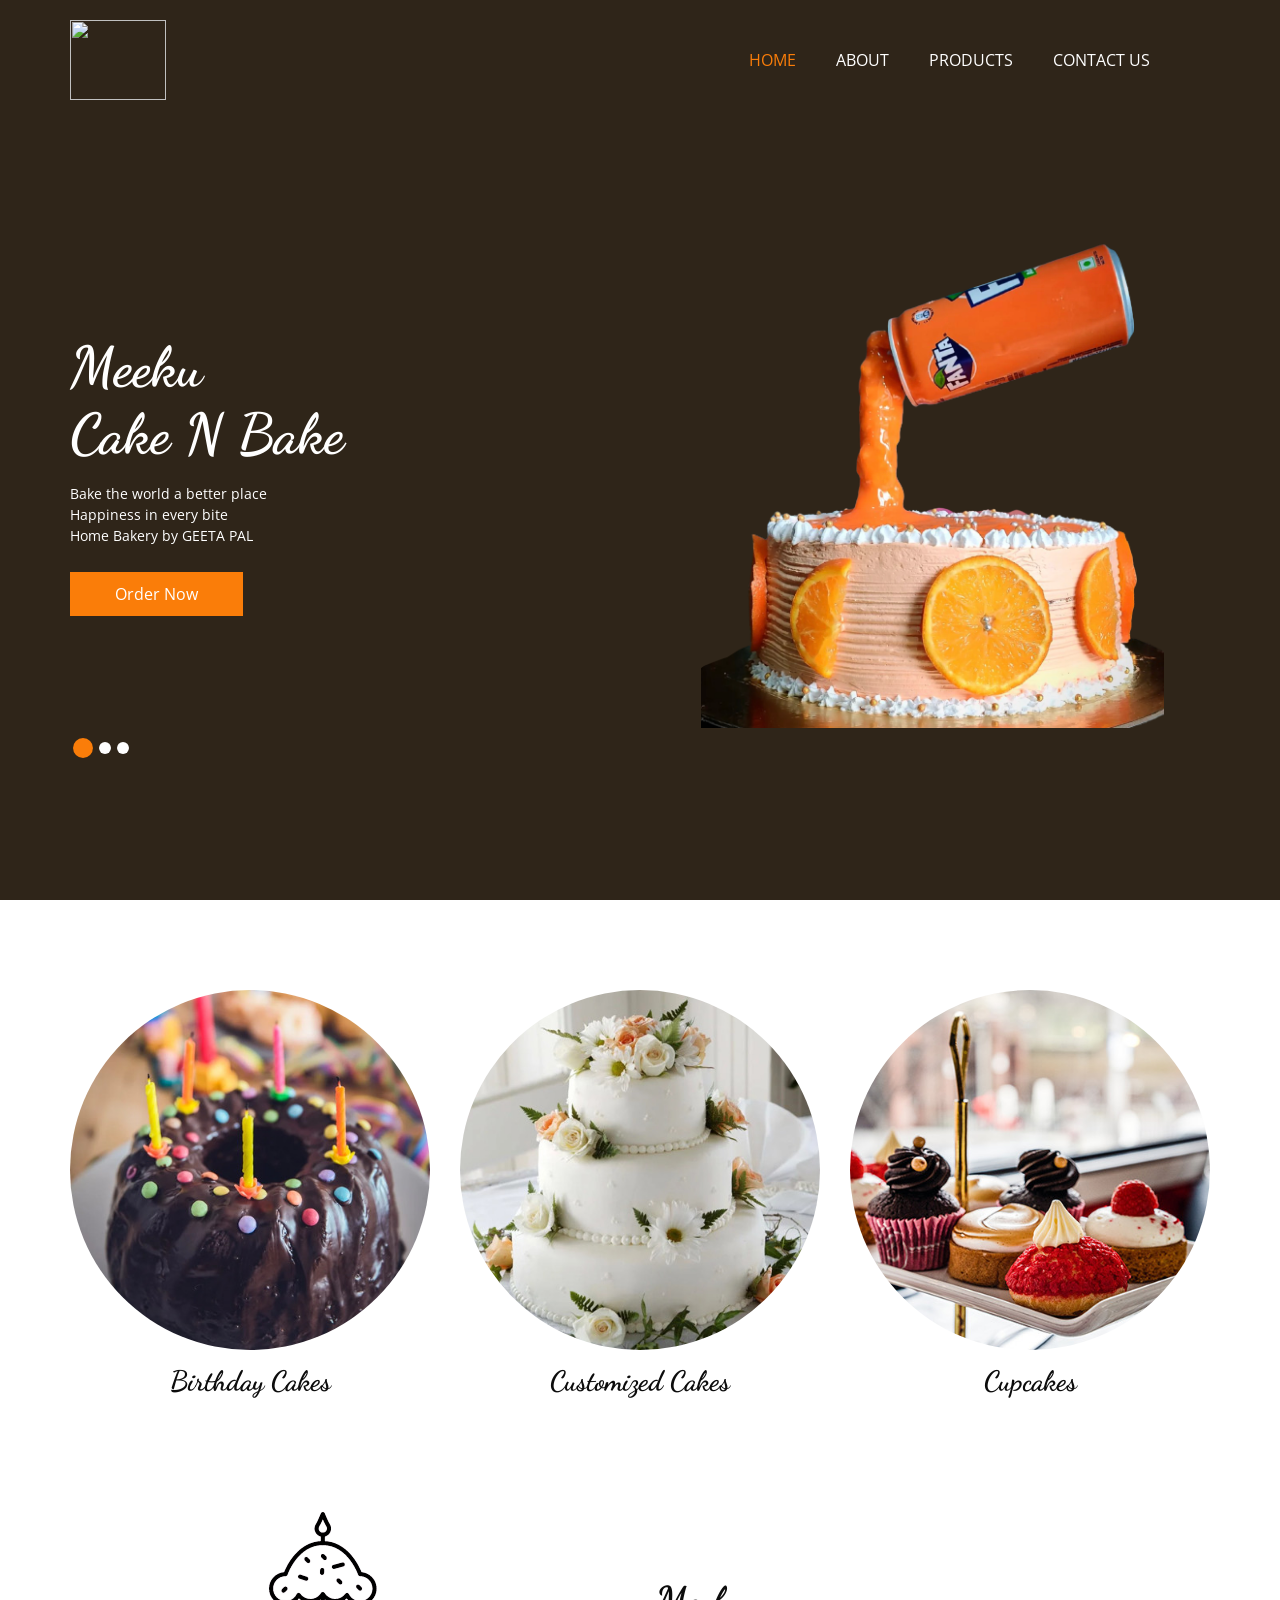
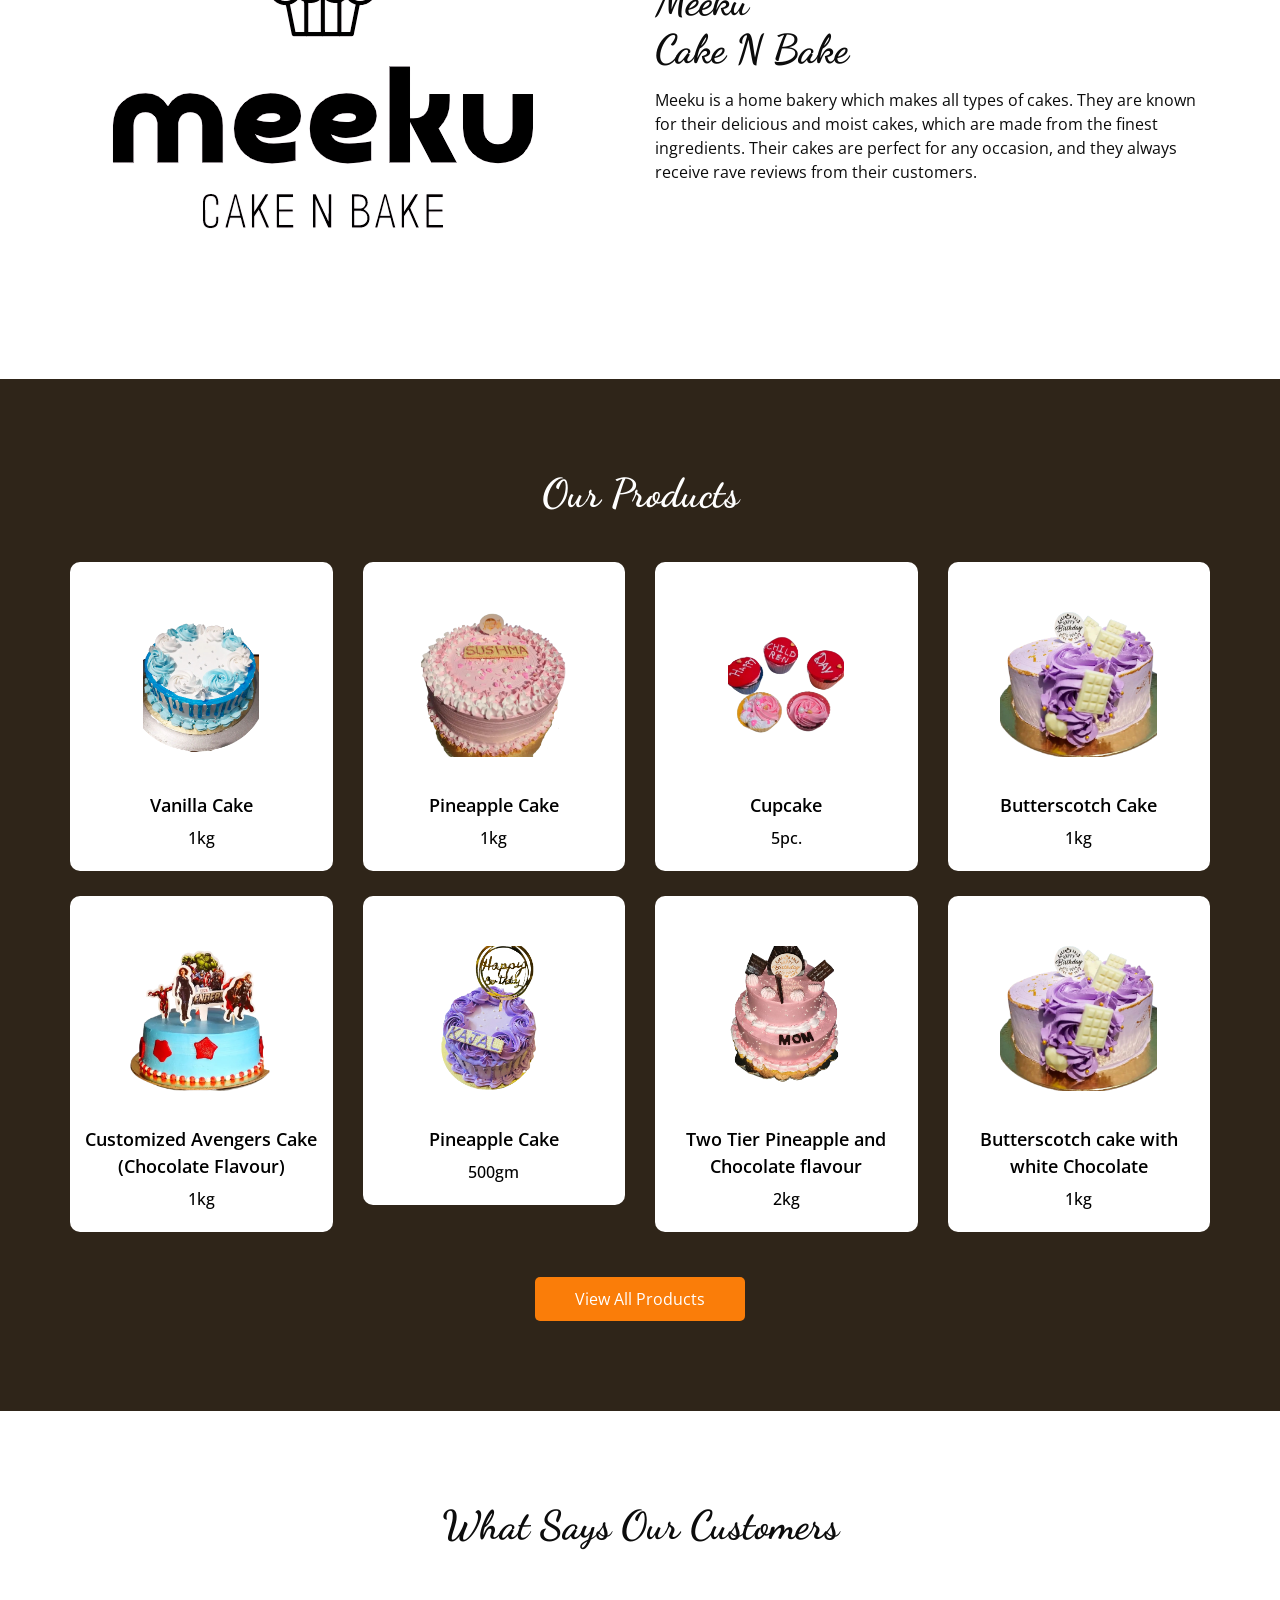
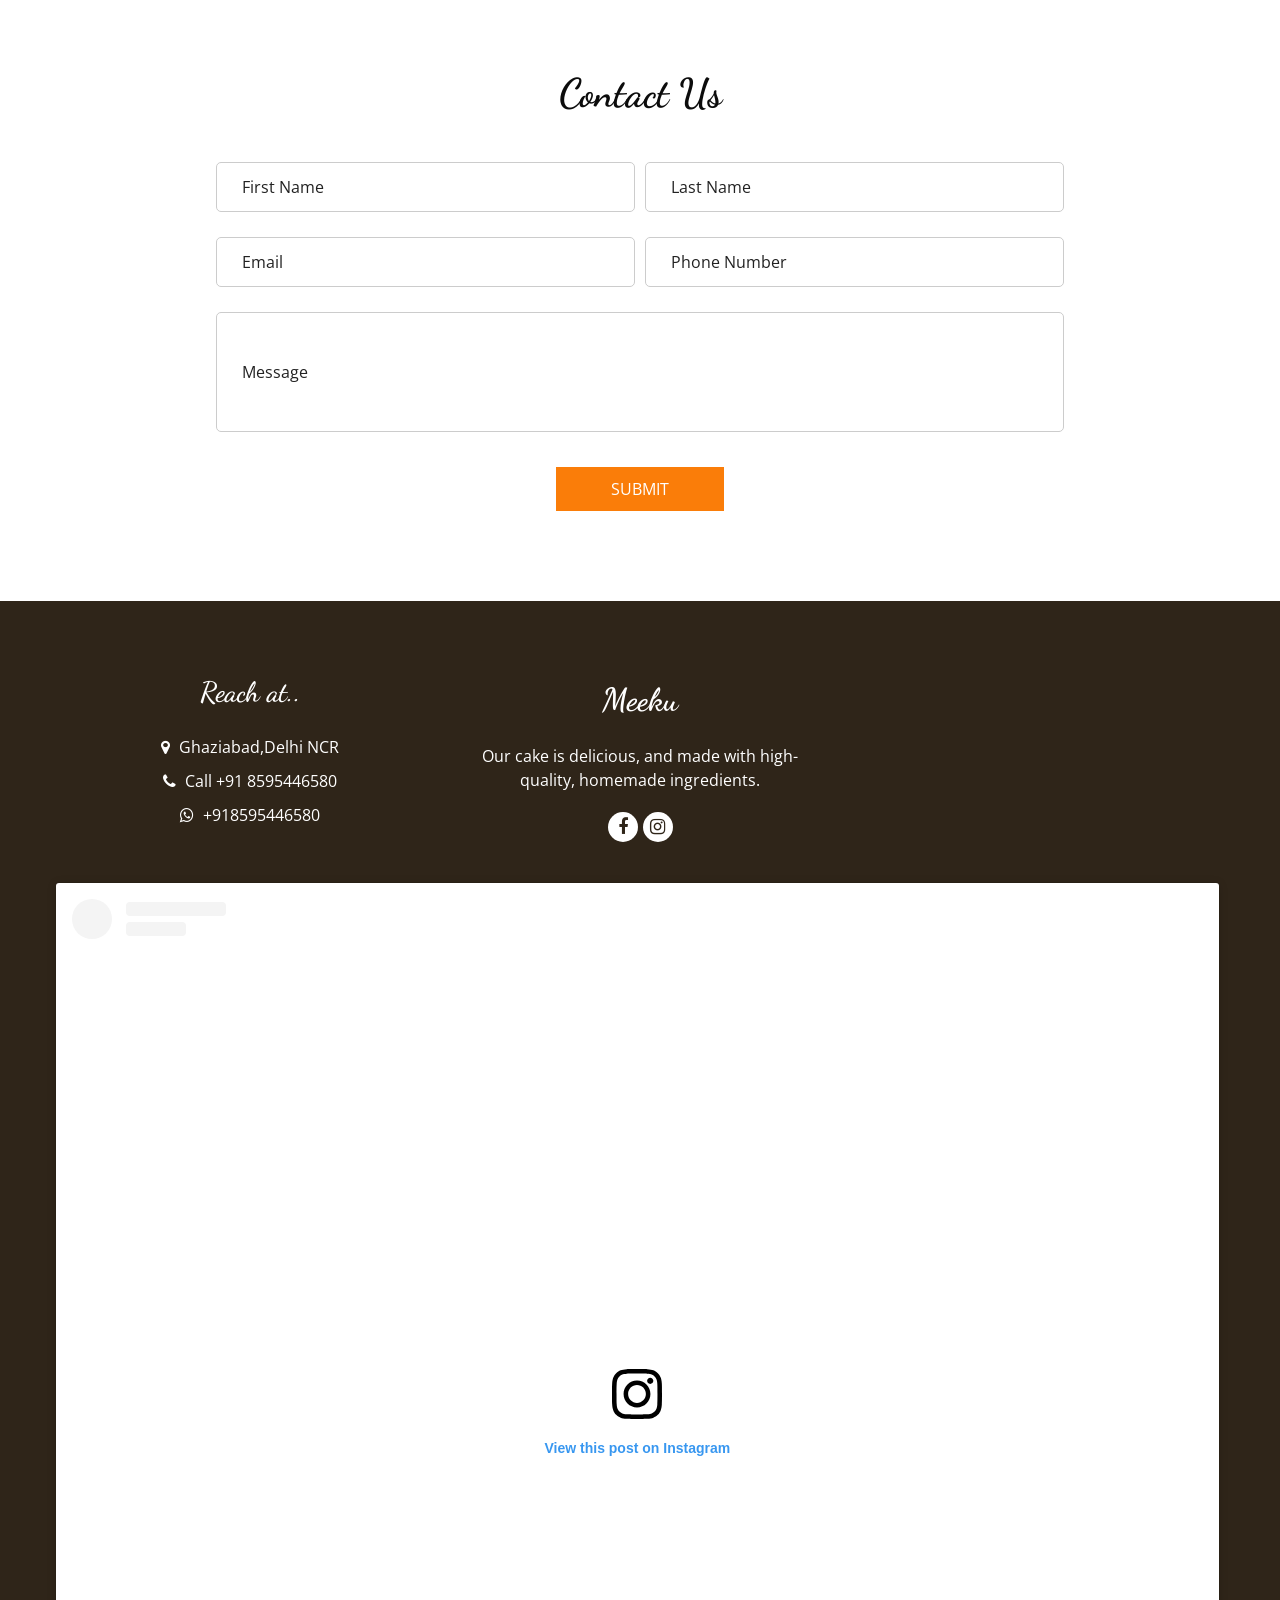
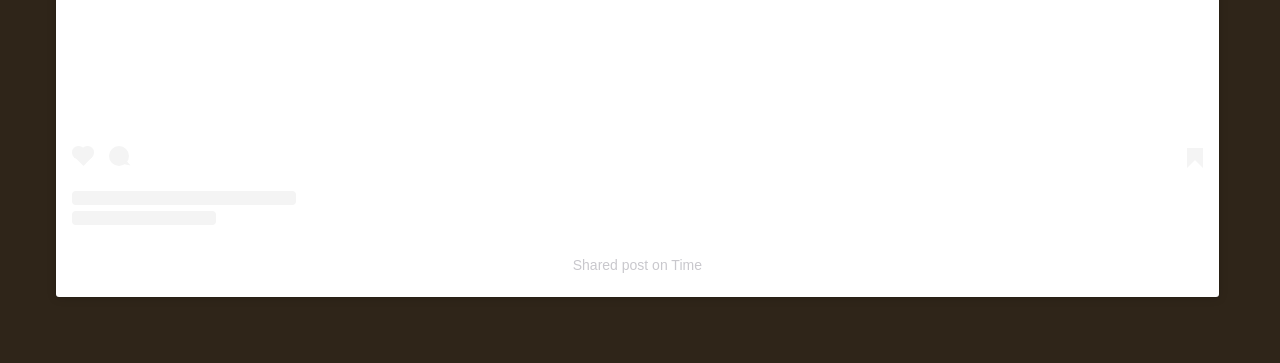
==== commit bec46fcc: "Update index.html" ====
--- a/index.html
+++ b/index.html
@@ -42,7 +42,7 @@
           <a class="navbar-brand" href="index.html">
             <!-- Meeku<br>Cake N Bake  -->
             <span>
-               <img src="images/logo.png" style="width: 7rem;height: 6rem">
+               <img src="images/logo.png" style="width: 6rem;height: 5rem">
             </span>
           </a>
 
@@ -594,4 +594,4 @@
 
 </body>
 
-</html>+</html>
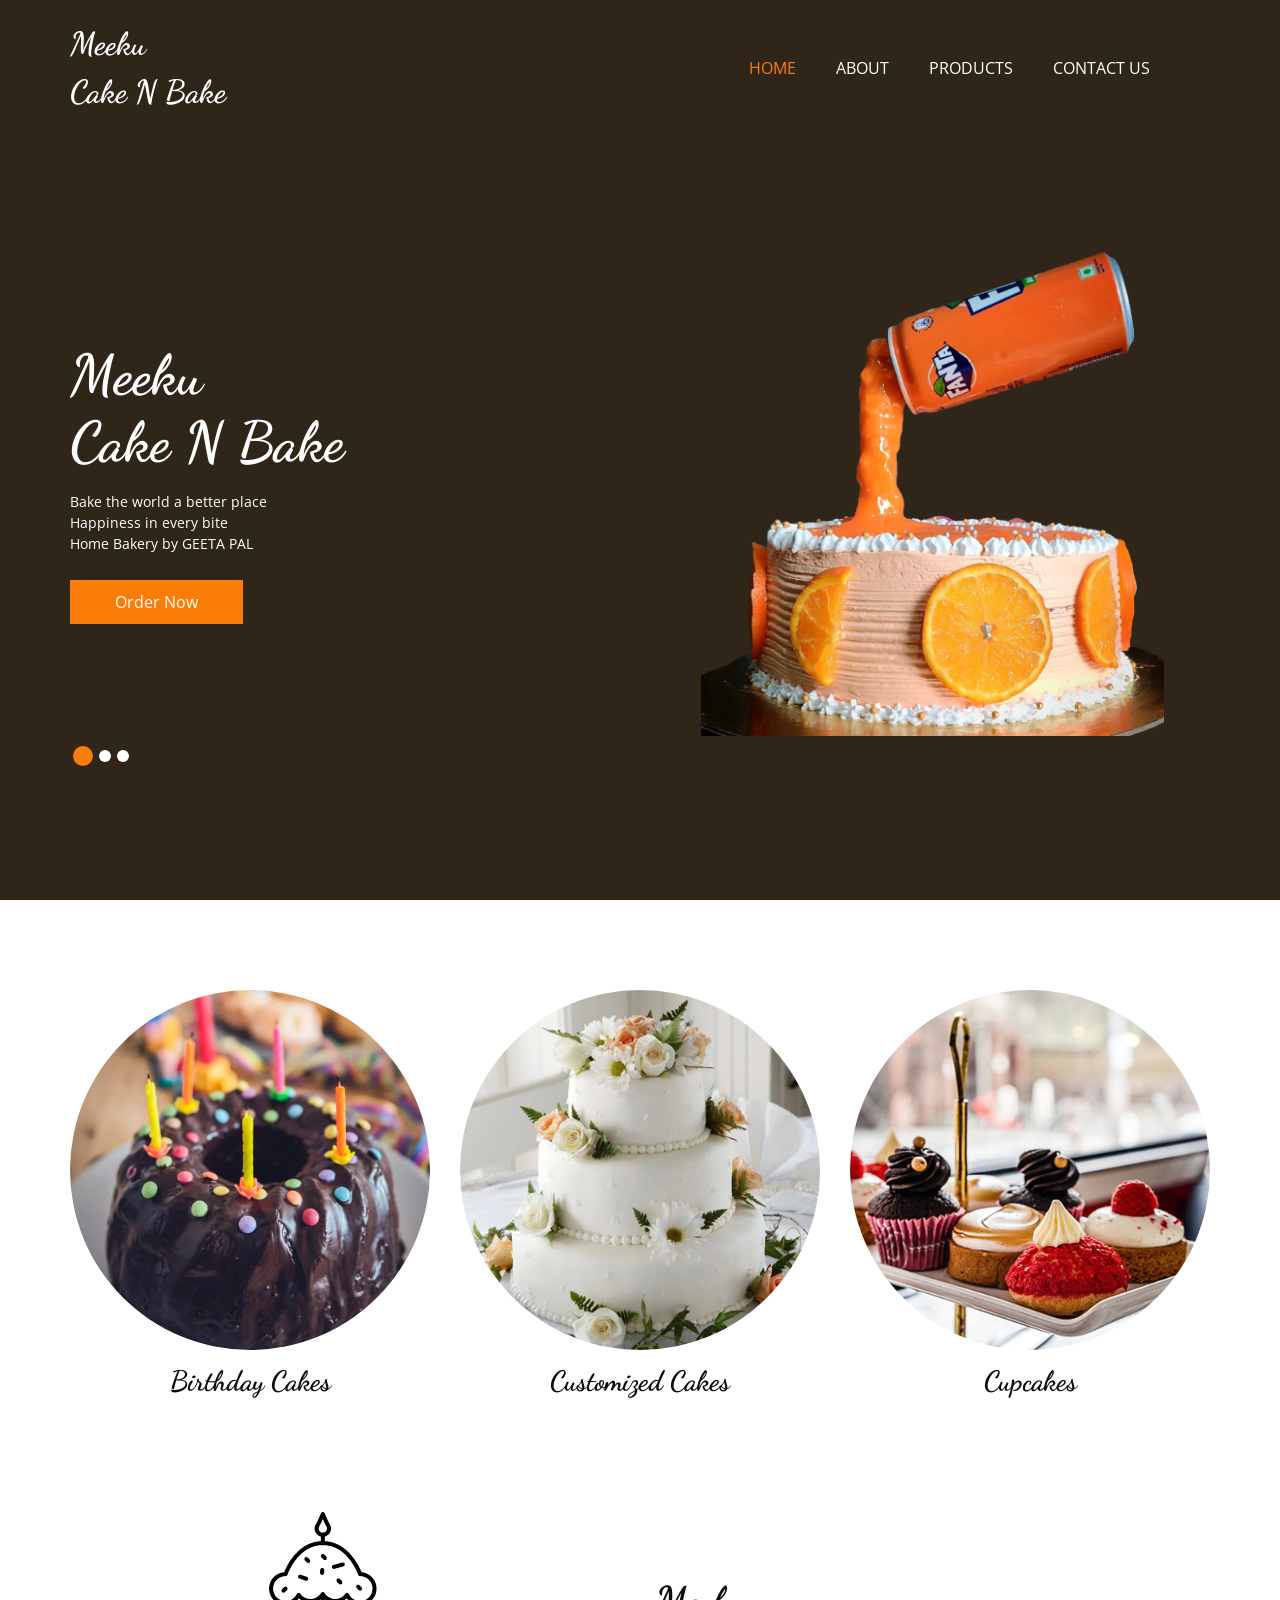
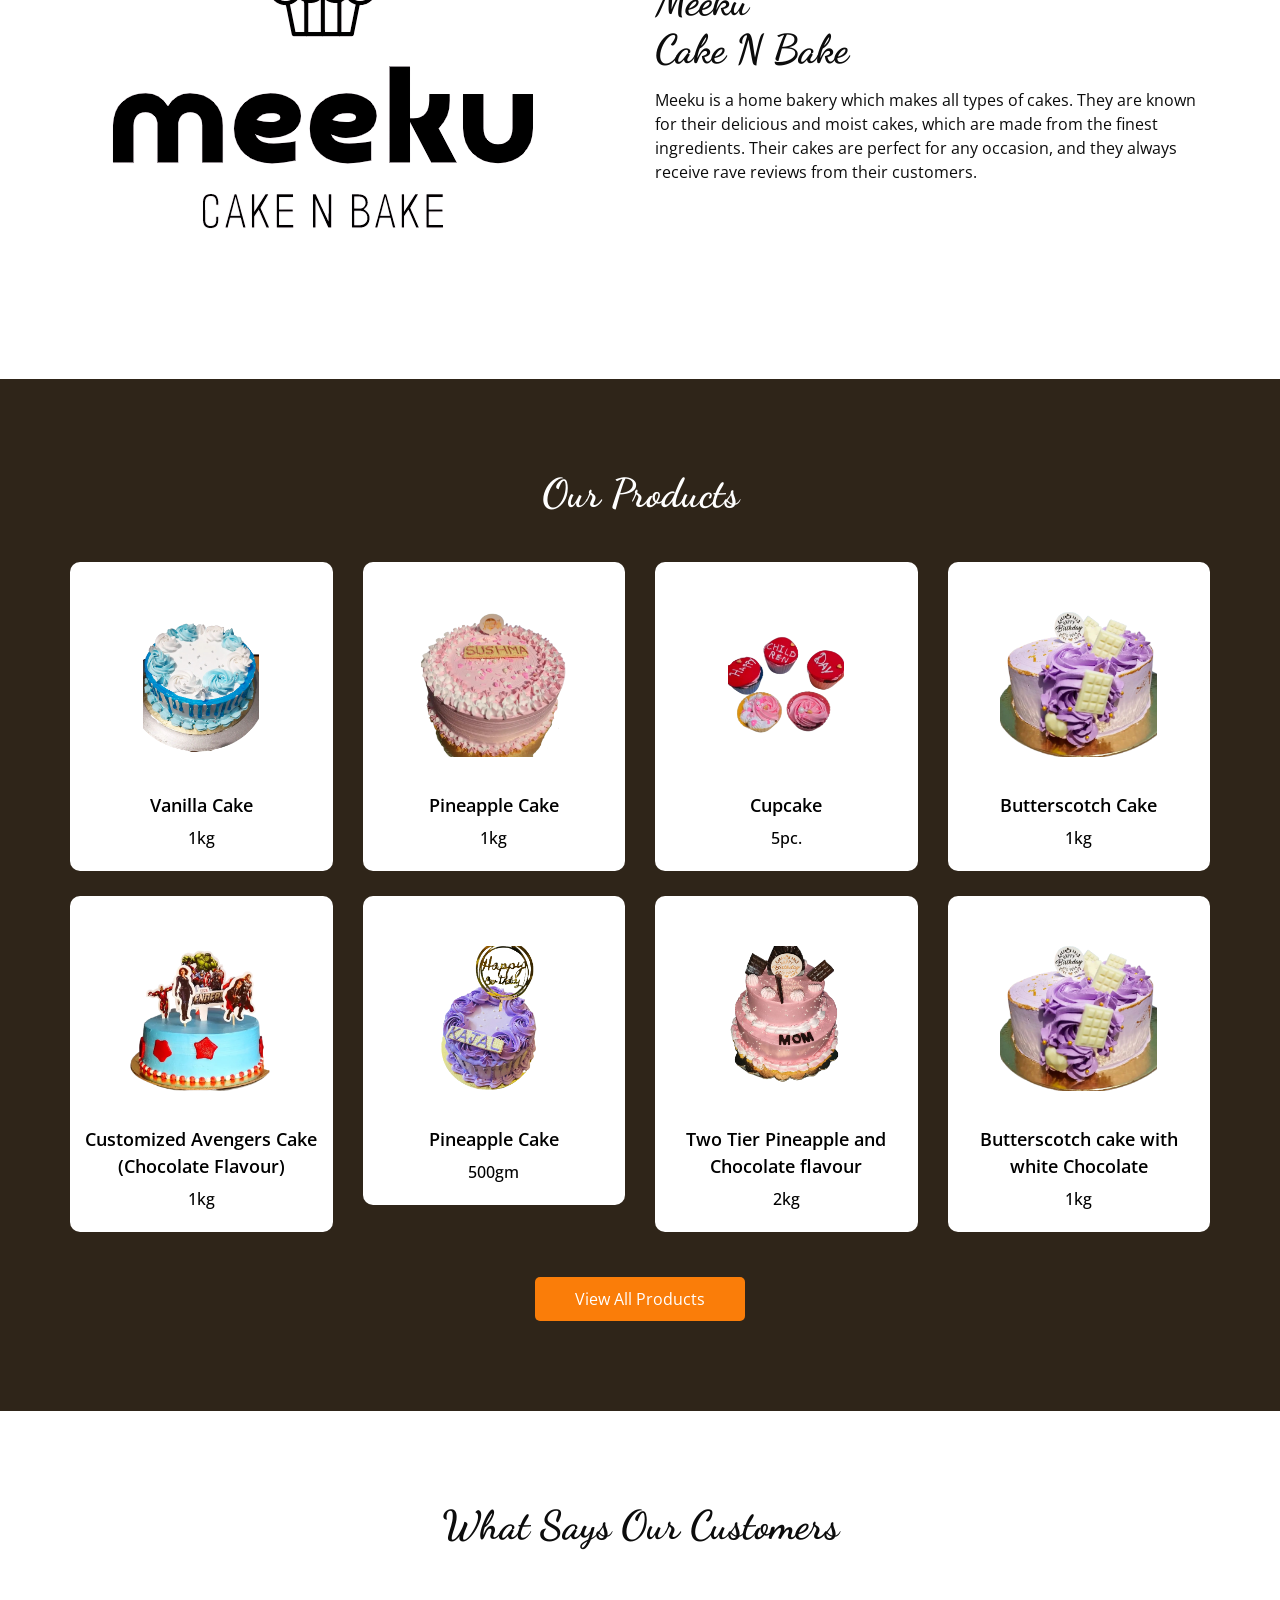
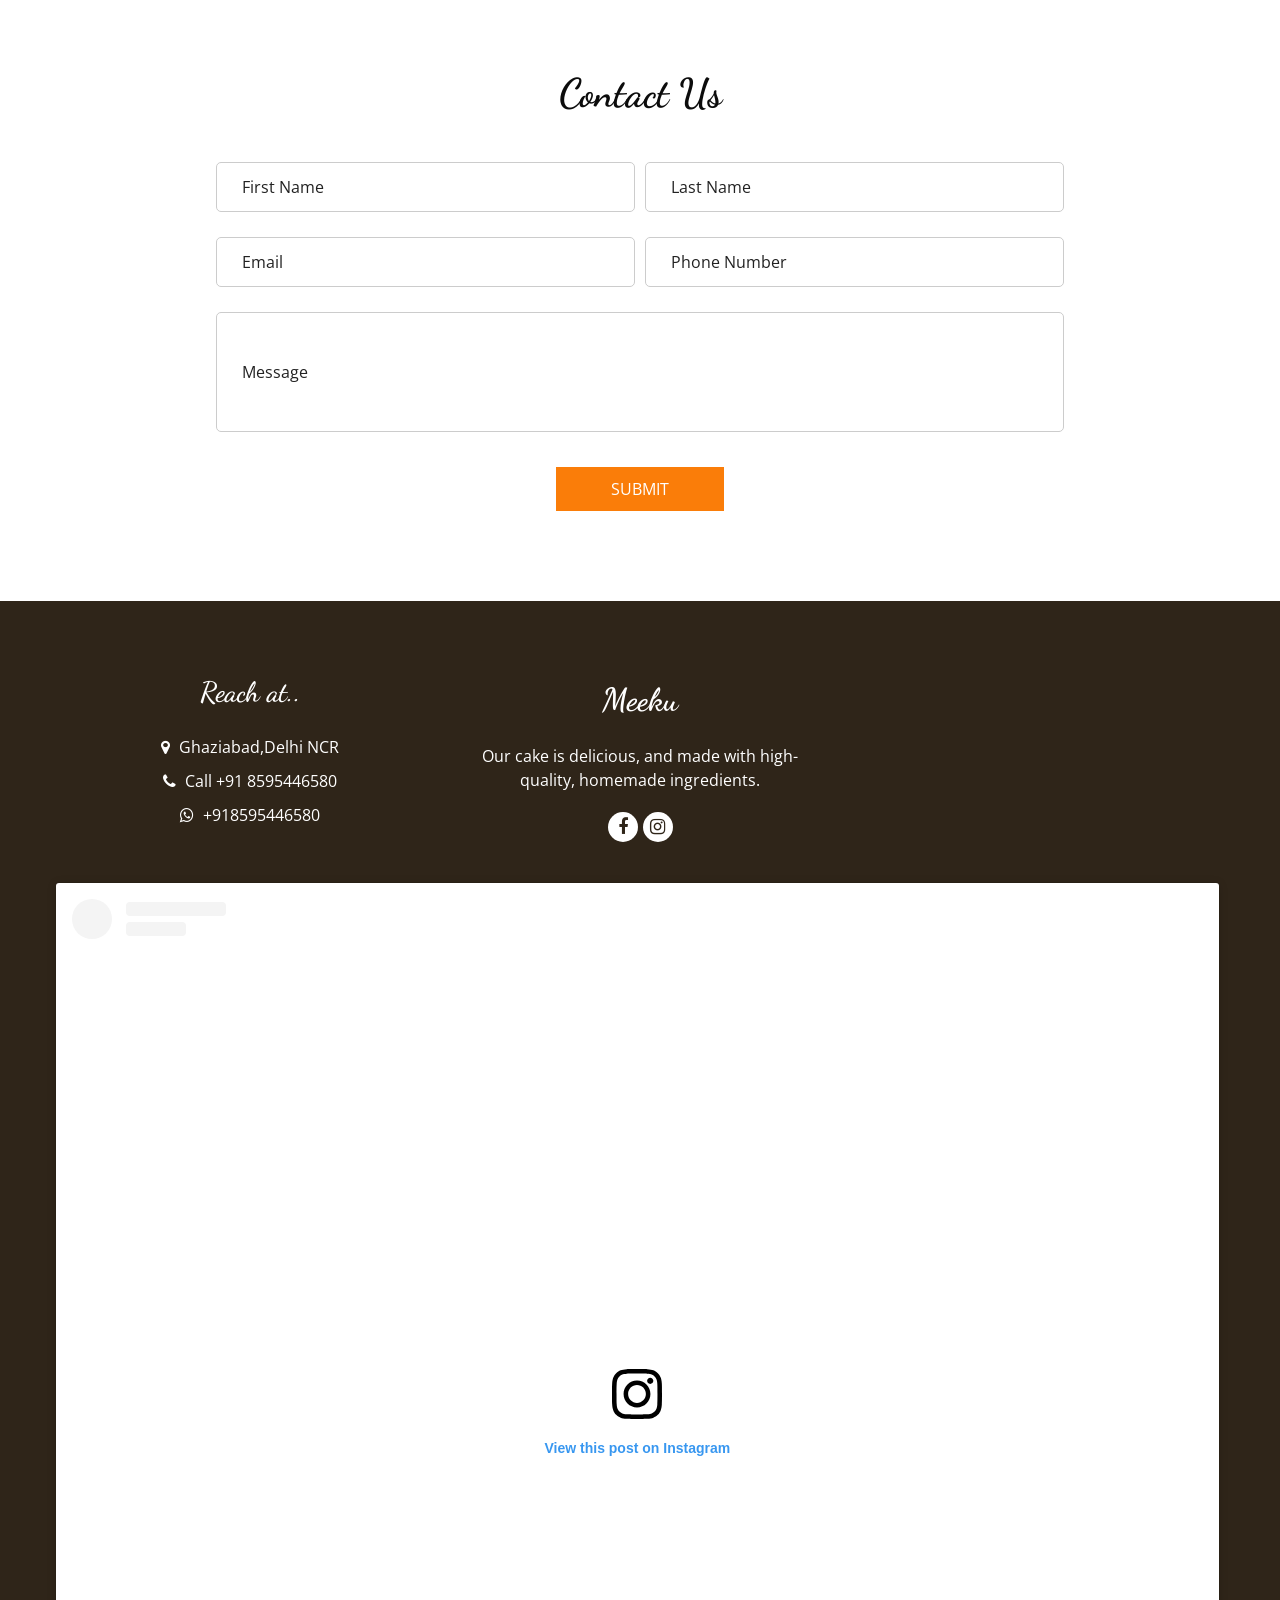
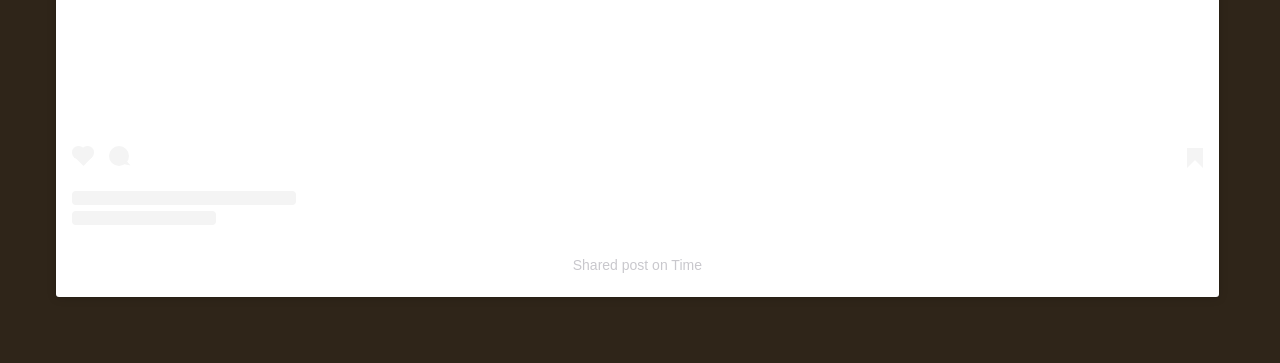
==== commit 1db8f74b: "Update index.html" ====
--- a/index.html
+++ b/index.html
@@ -42,7 +42,8 @@
           <a class="navbar-brand" href="index.html">
             <!-- Meeku<br>Cake N Bake  -->
             <span>
-               <img src="images/logo.png" style="width: 6rem;height: 5rem">
+<!--                <img src="images/logo.png" style="width: 6rem;height: 5rem"> -->
+              Meeku<br>Cake N Bake
             </span>
           </a>
 
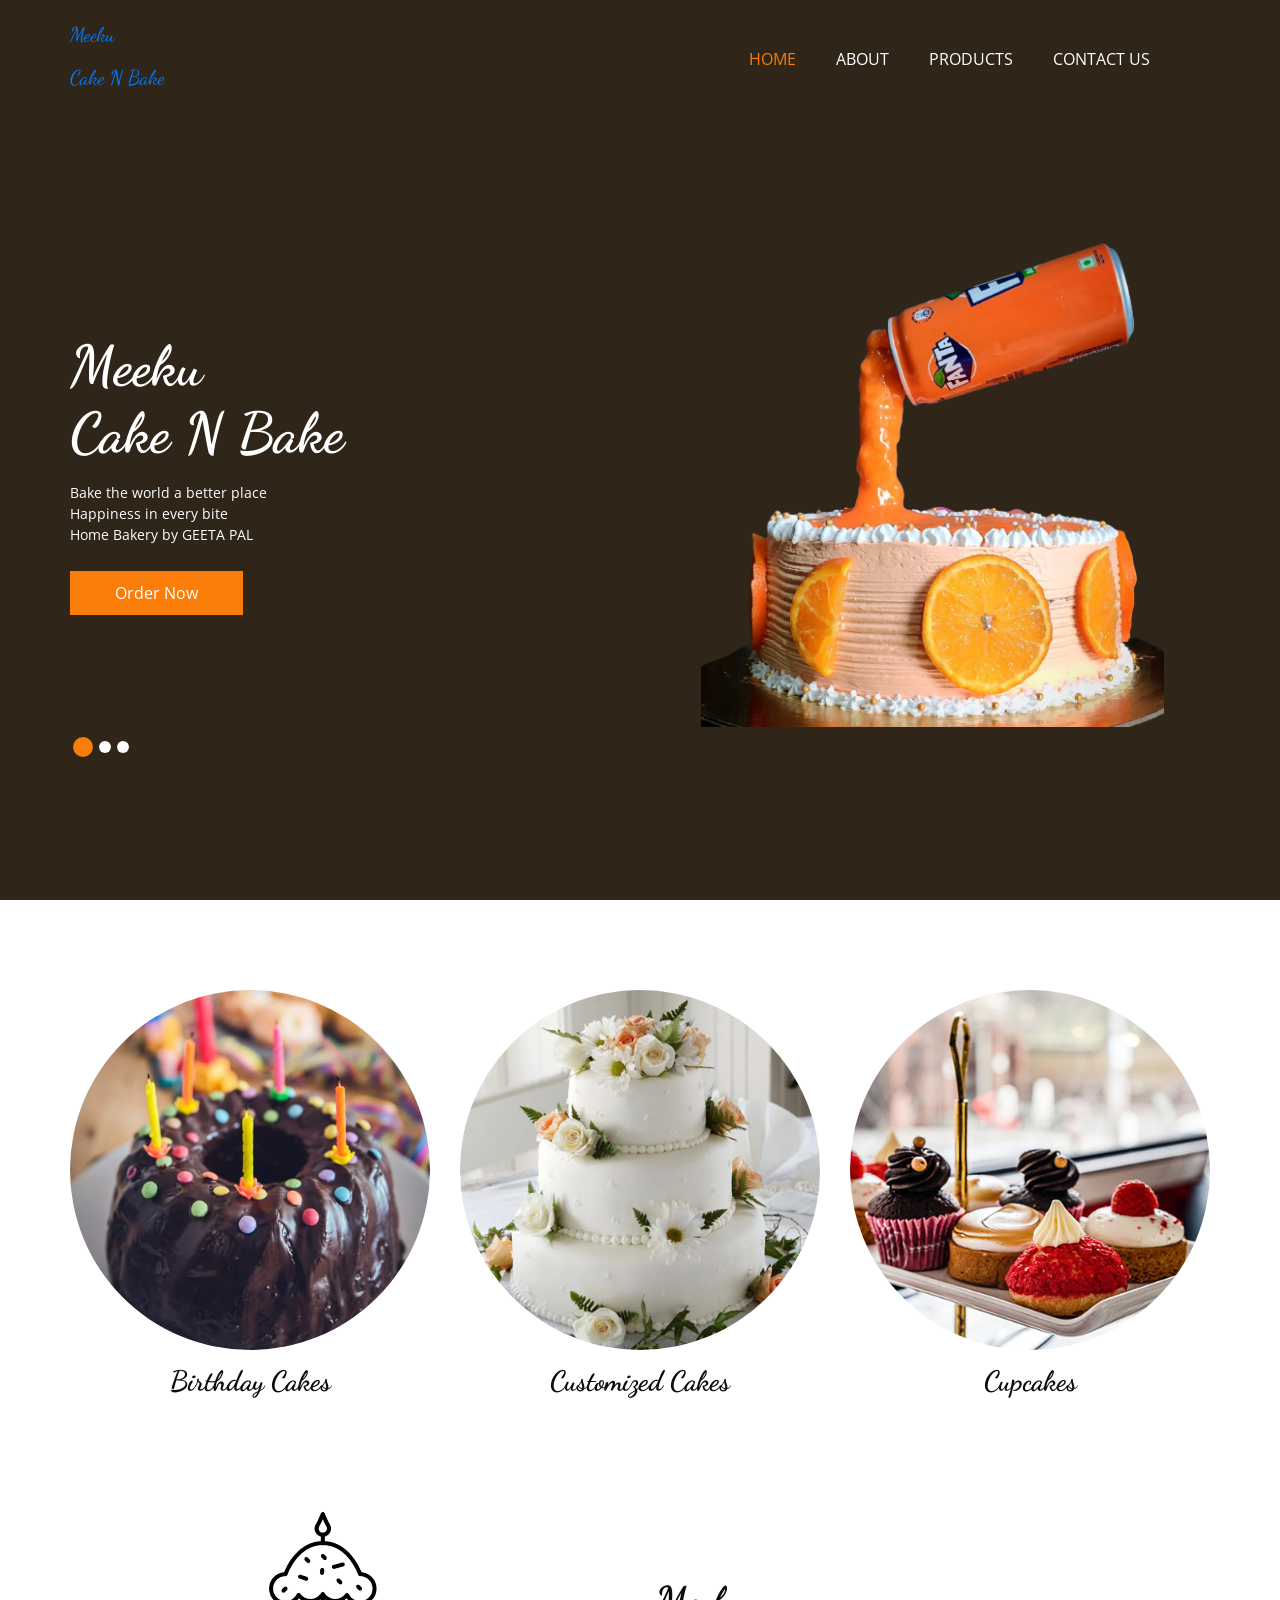
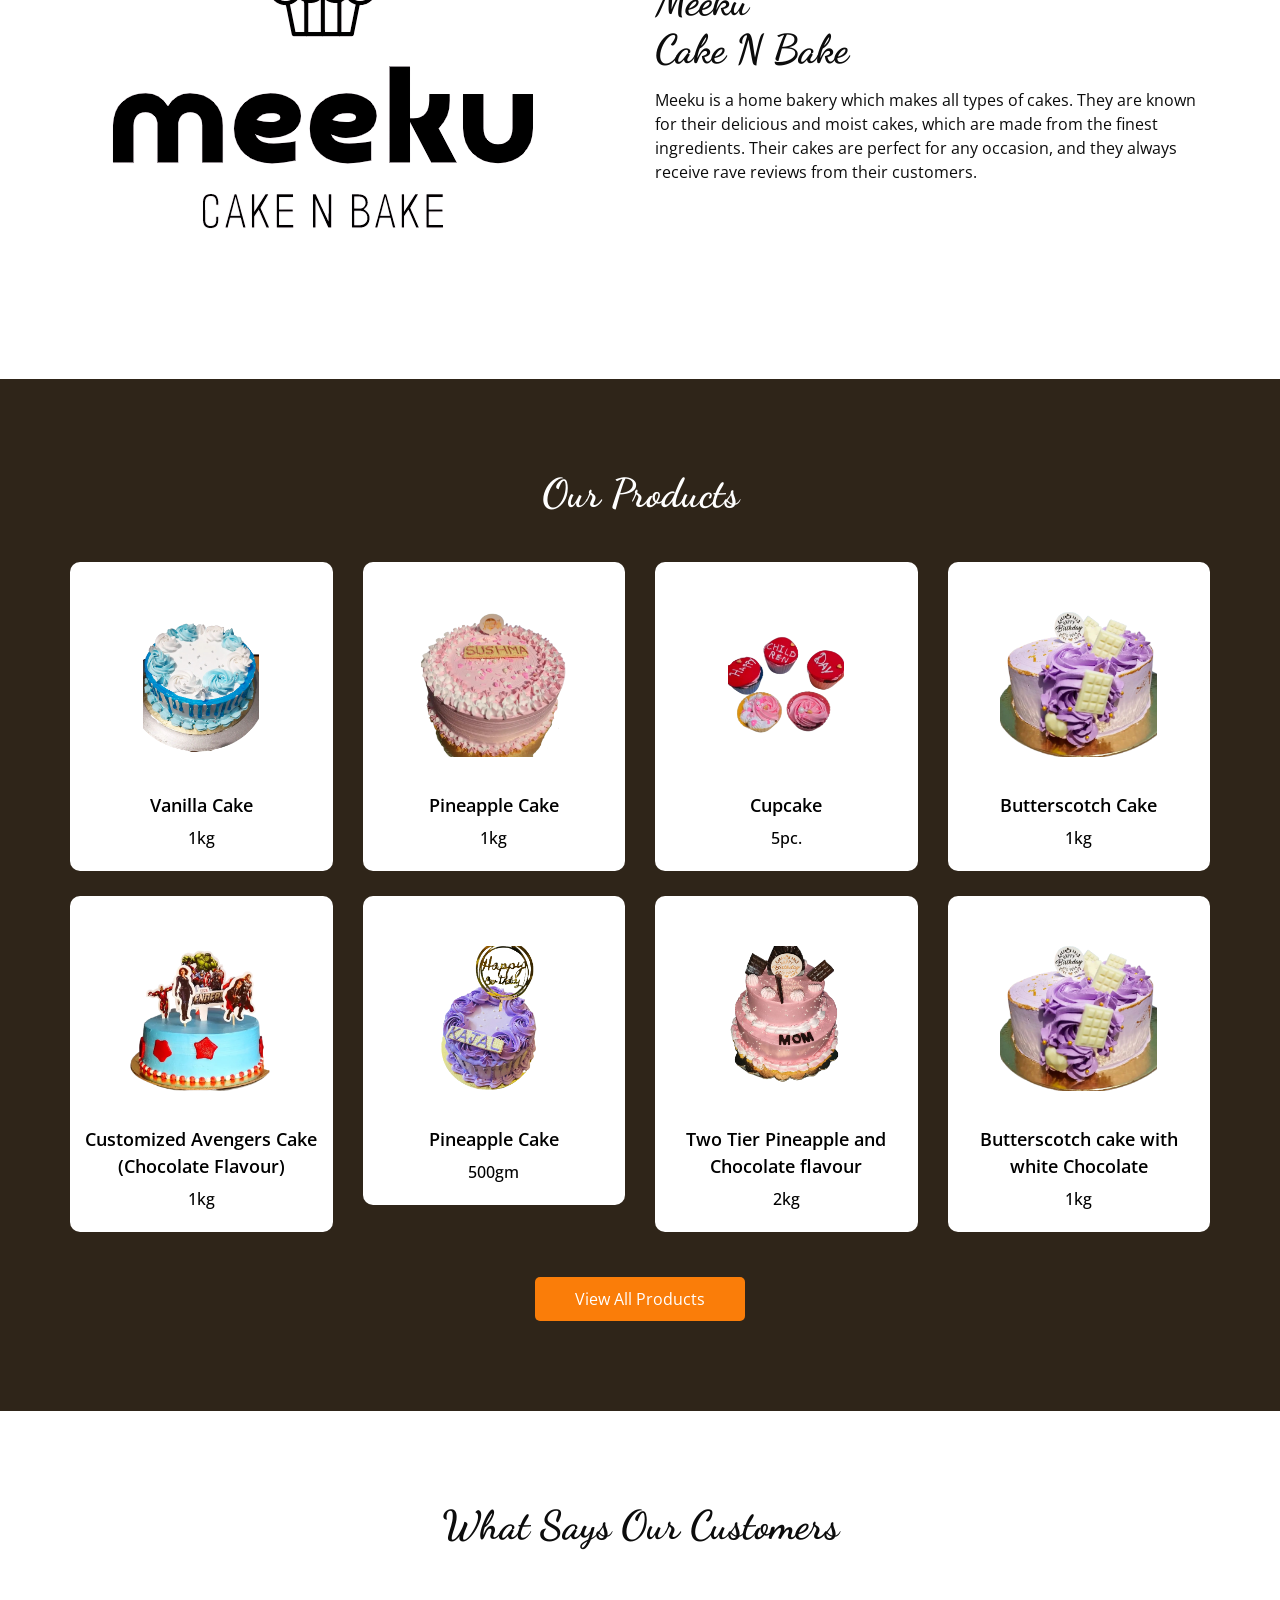
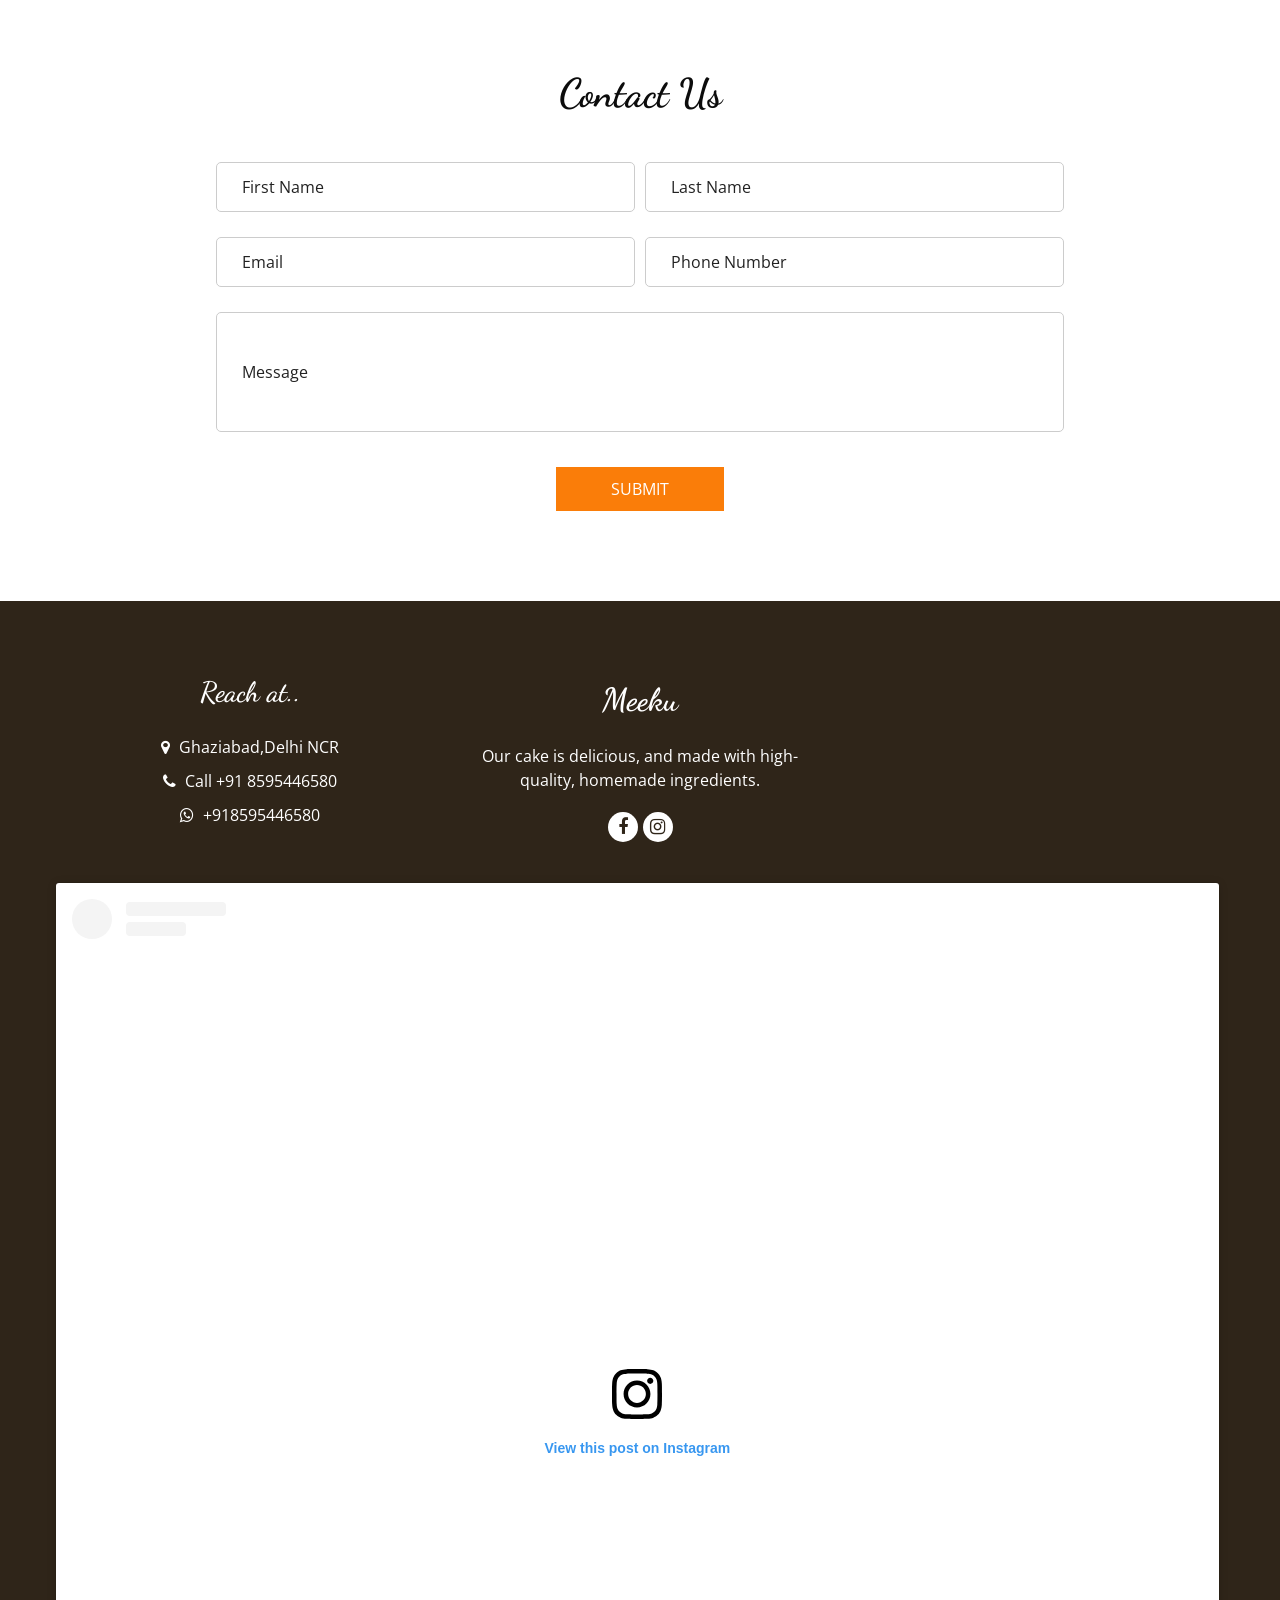
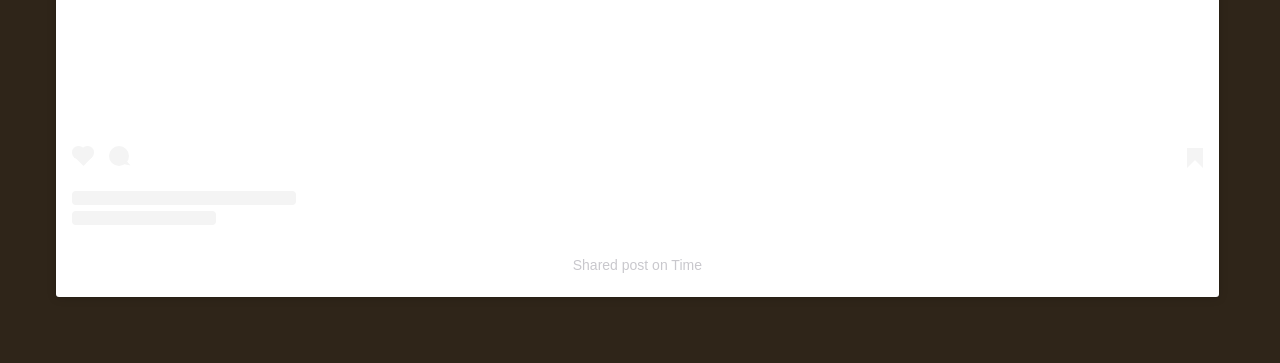
==== commit 39219a5c: "Update index.html" ====
--- a/index.html
+++ b/index.html
@@ -40,10 +40,10 @@
       <div class="container">
         <nav class="navbar navbar-expand-lg custom_nav-container ">
           <a class="navbar-brand" href="index.html">
-            <!-- Meeku<br>Cake N Bake  -->
+            Meeku<br>Cake N Bake 
             <span>
 <!--                <img src="images/logo.png" style="width: 6rem;height: 5rem"> -->
-              Meeku<br>Cake N Bake
+             
             </span>
           </a>
 
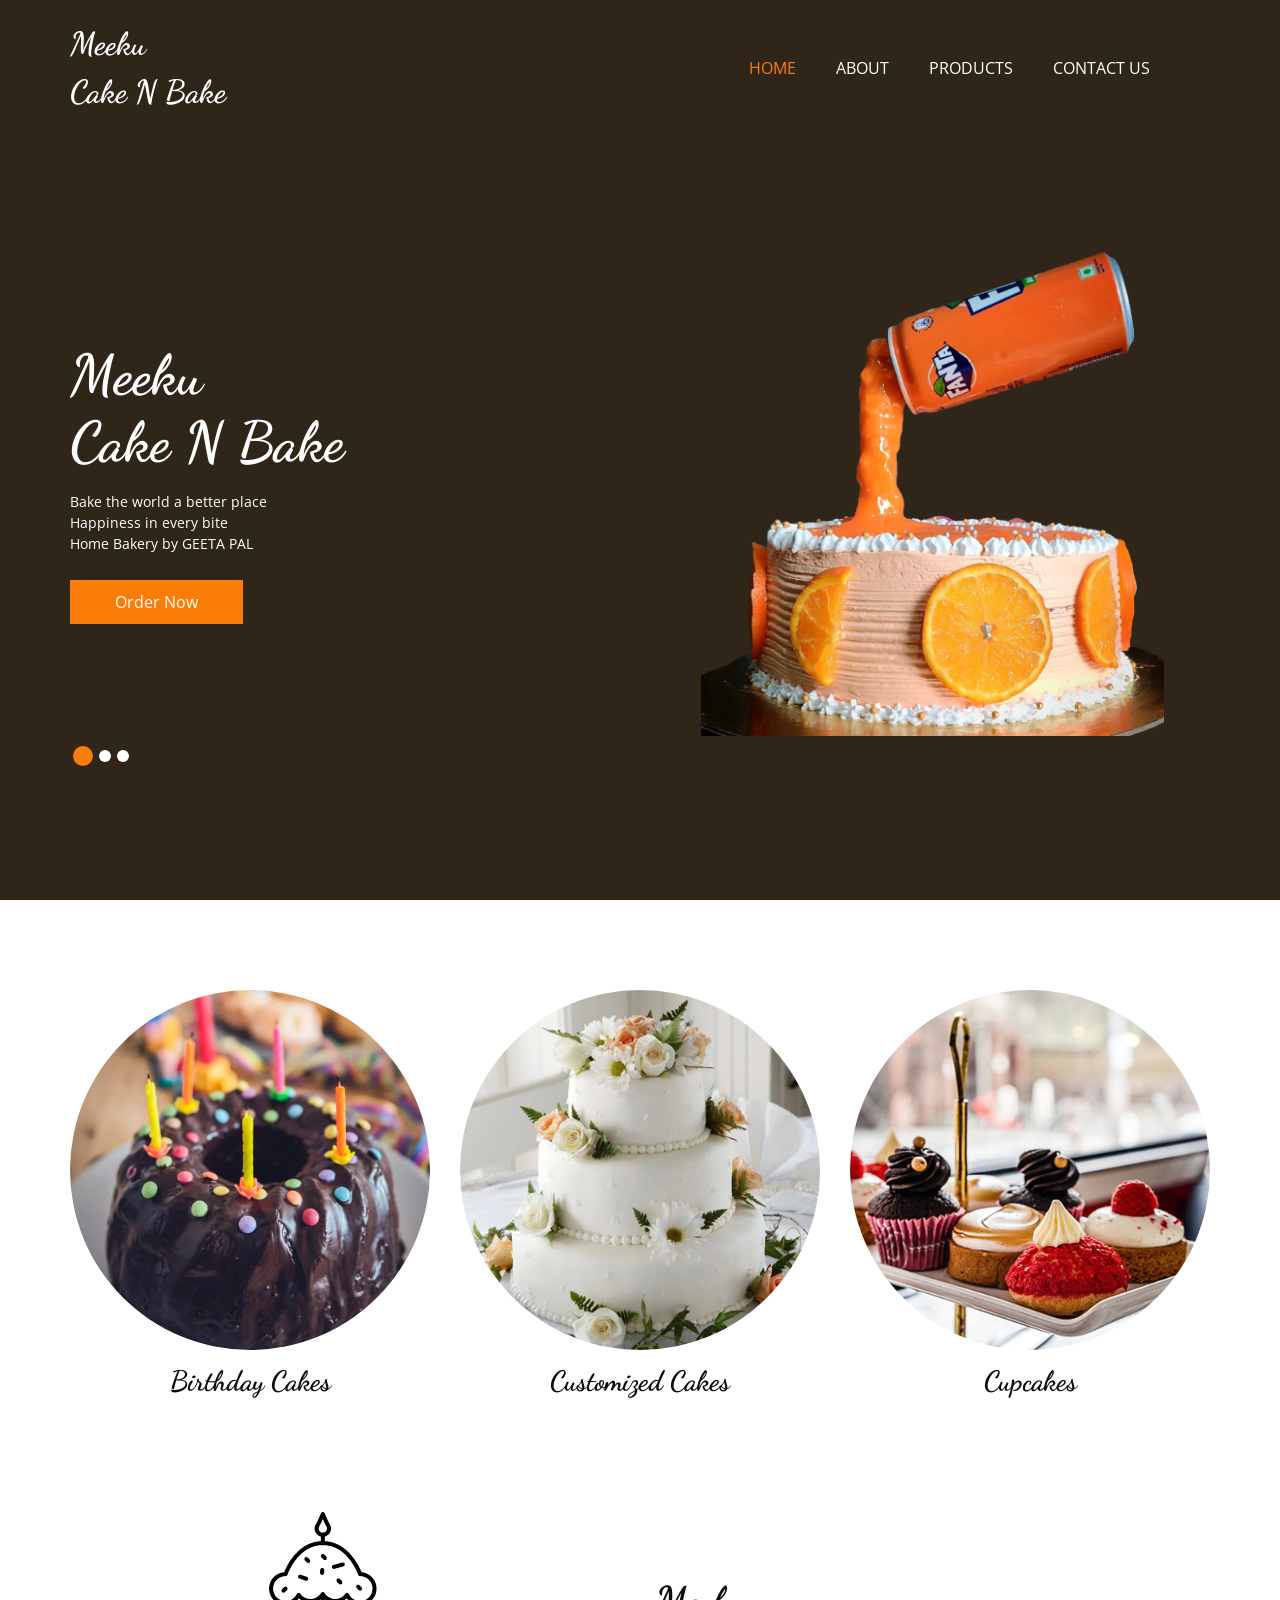
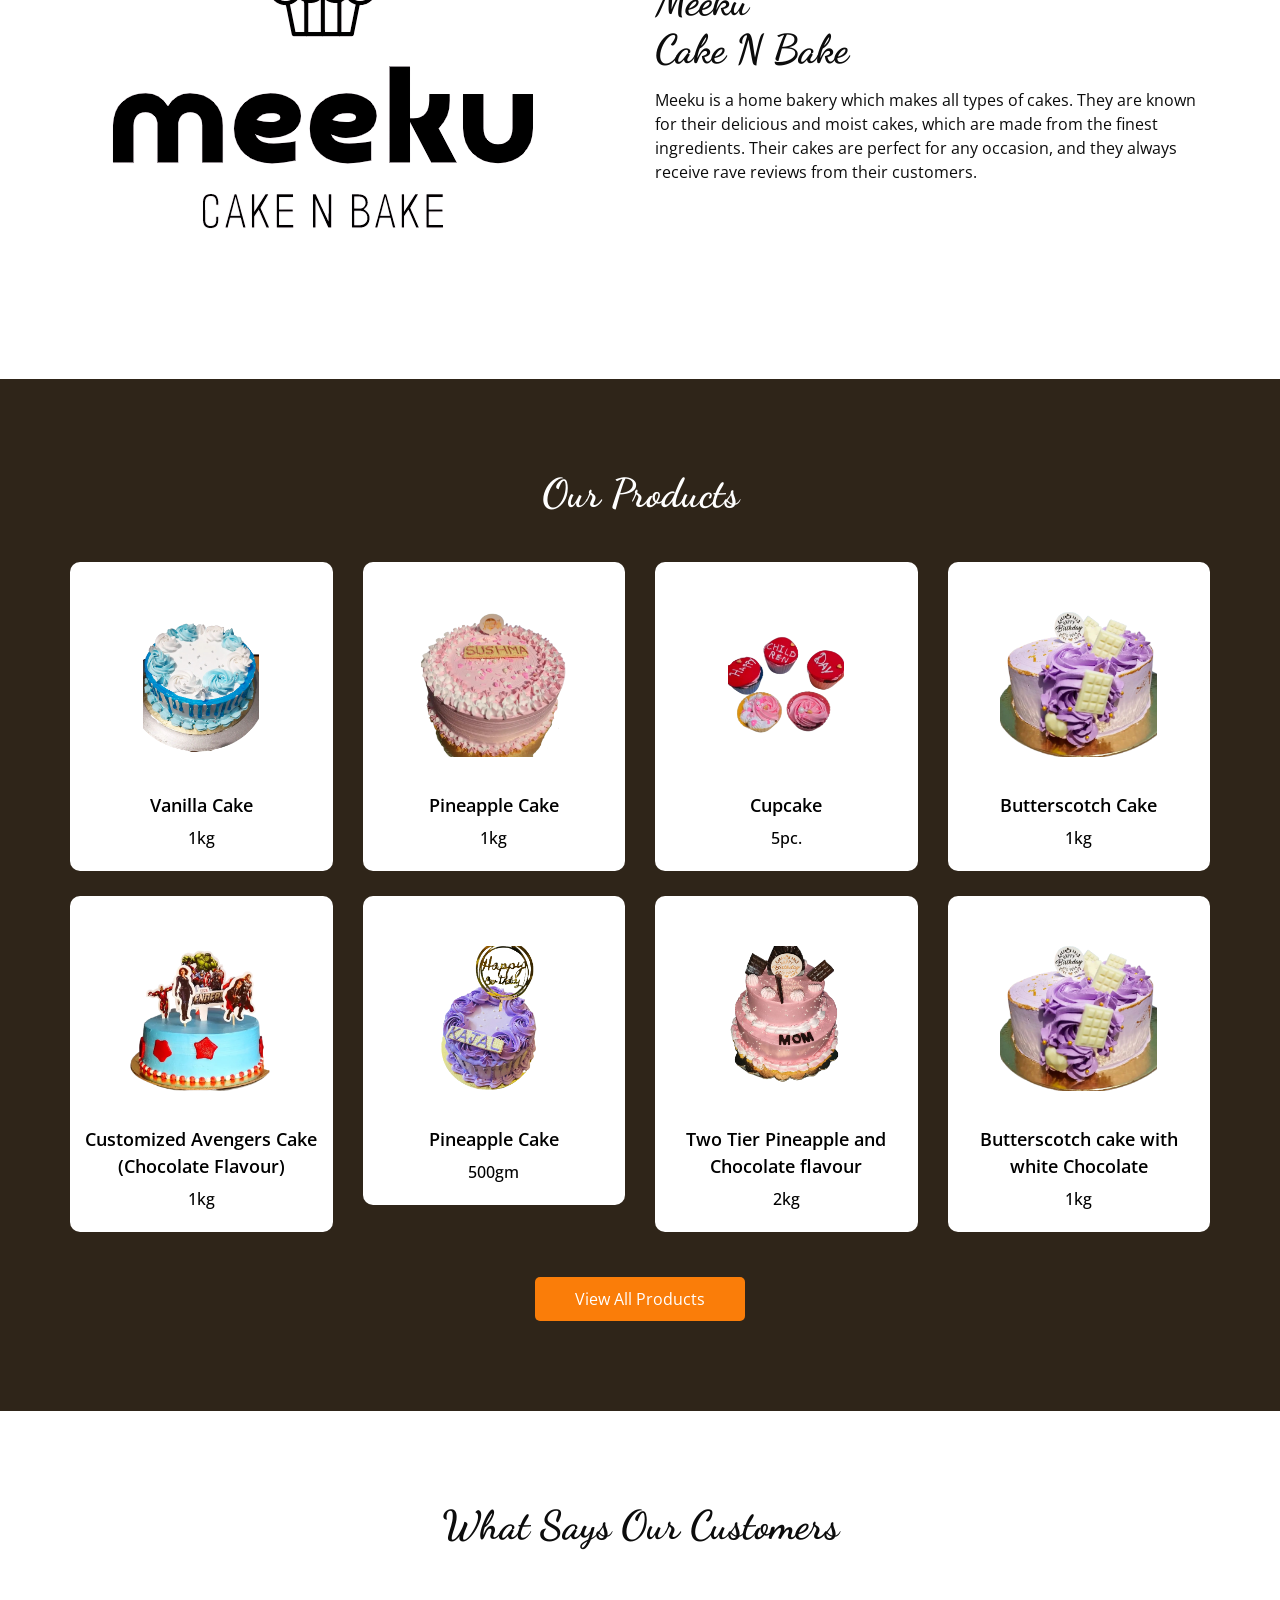
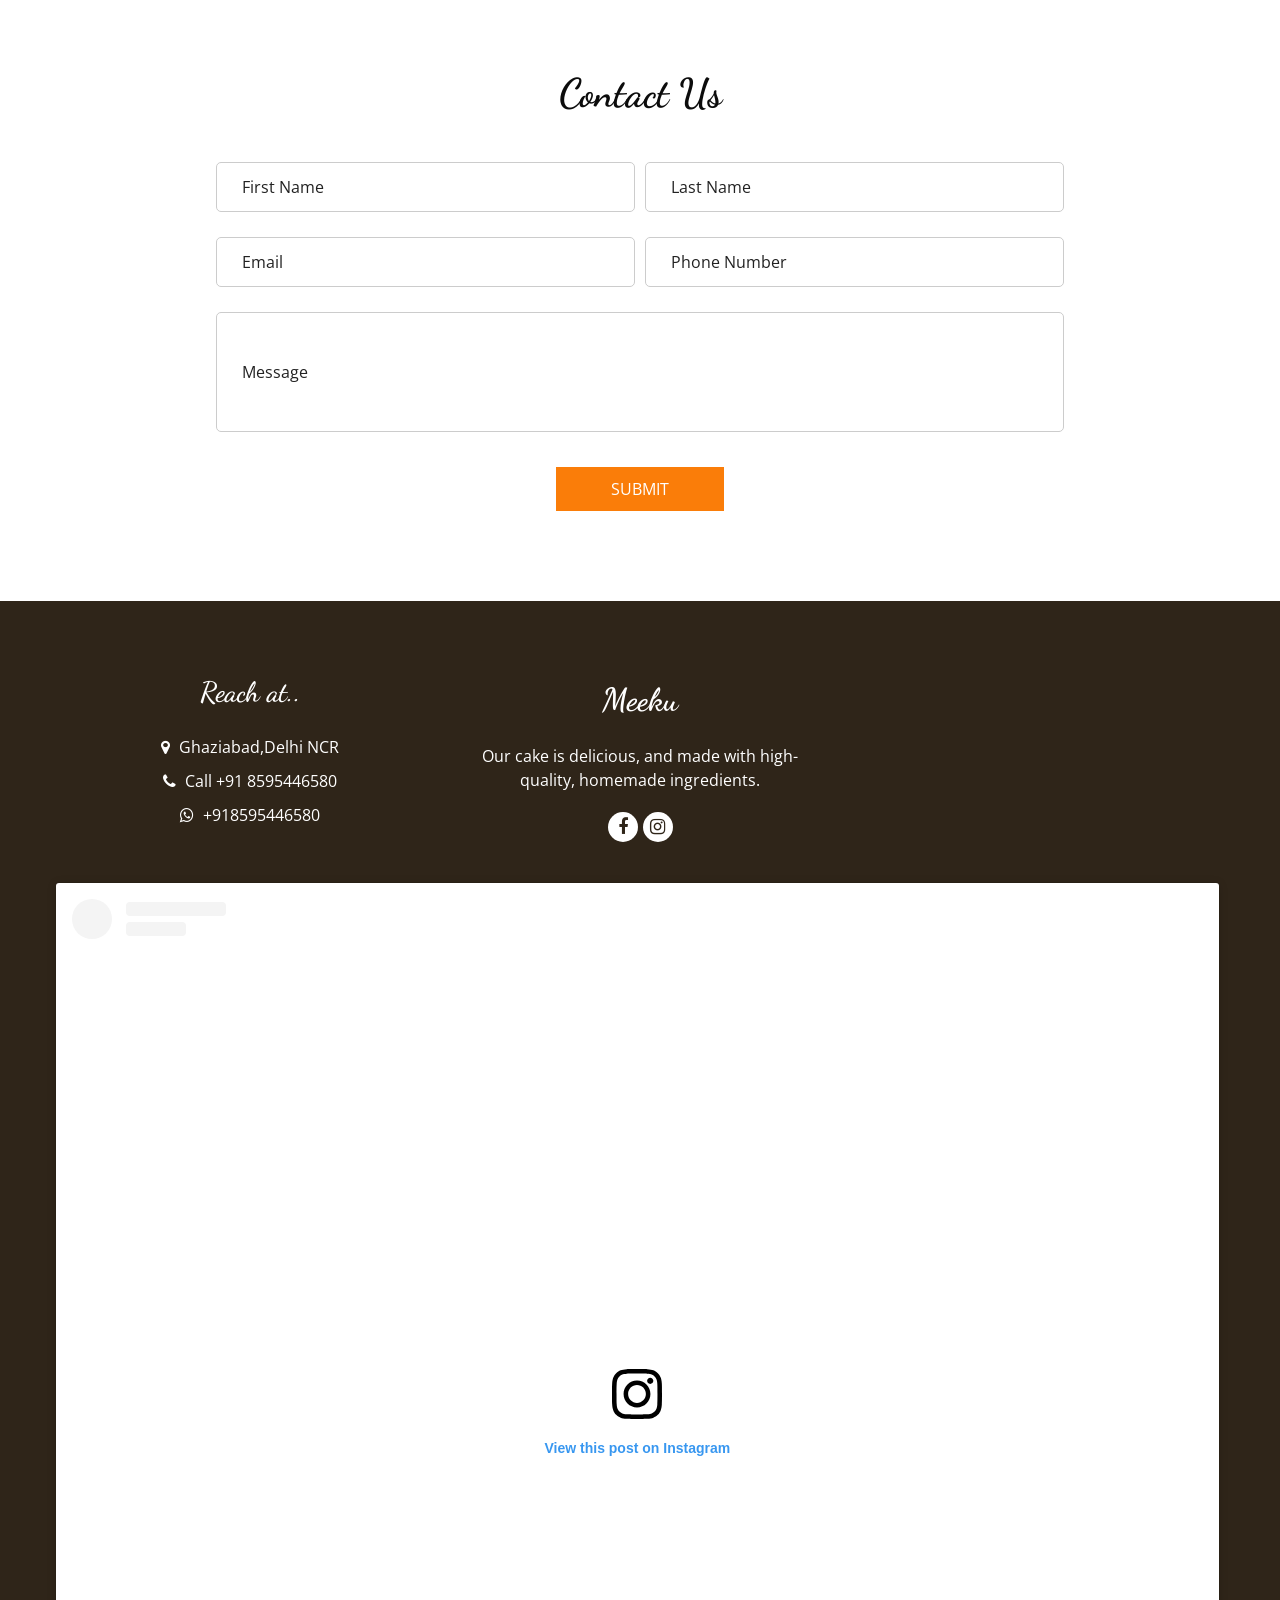
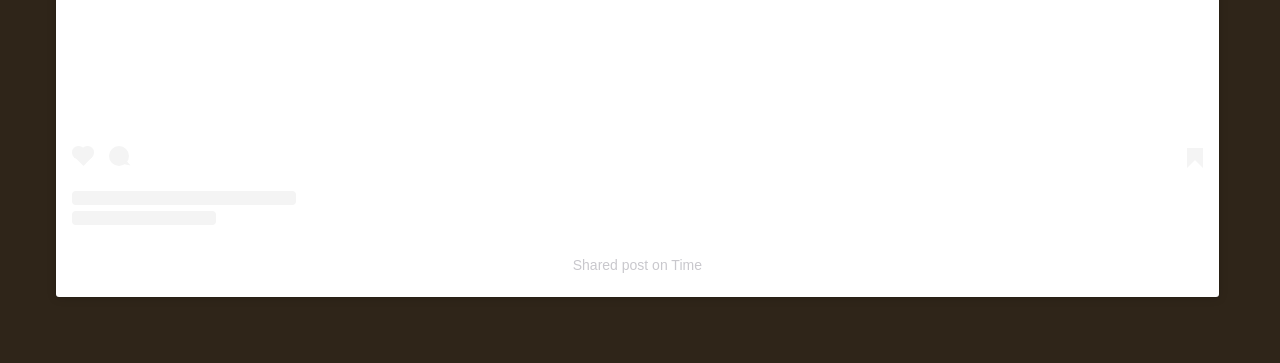
==== commit dab91fea: "Update index.html" ====
--- a/index.html
+++ b/index.html
@@ -40,8 +40,9 @@
       <div class="container">
         <nav class="navbar navbar-expand-lg custom_nav-container ">
           <a class="navbar-brand" href="index.html">
-            Meeku<br>Cake N Bake 
+           
             <span>
+               Meeku<br>Cake N Bake 
 <!--                <img src="images/logo.png" style="width: 6rem;height: 5rem"> -->
              
             </span>
